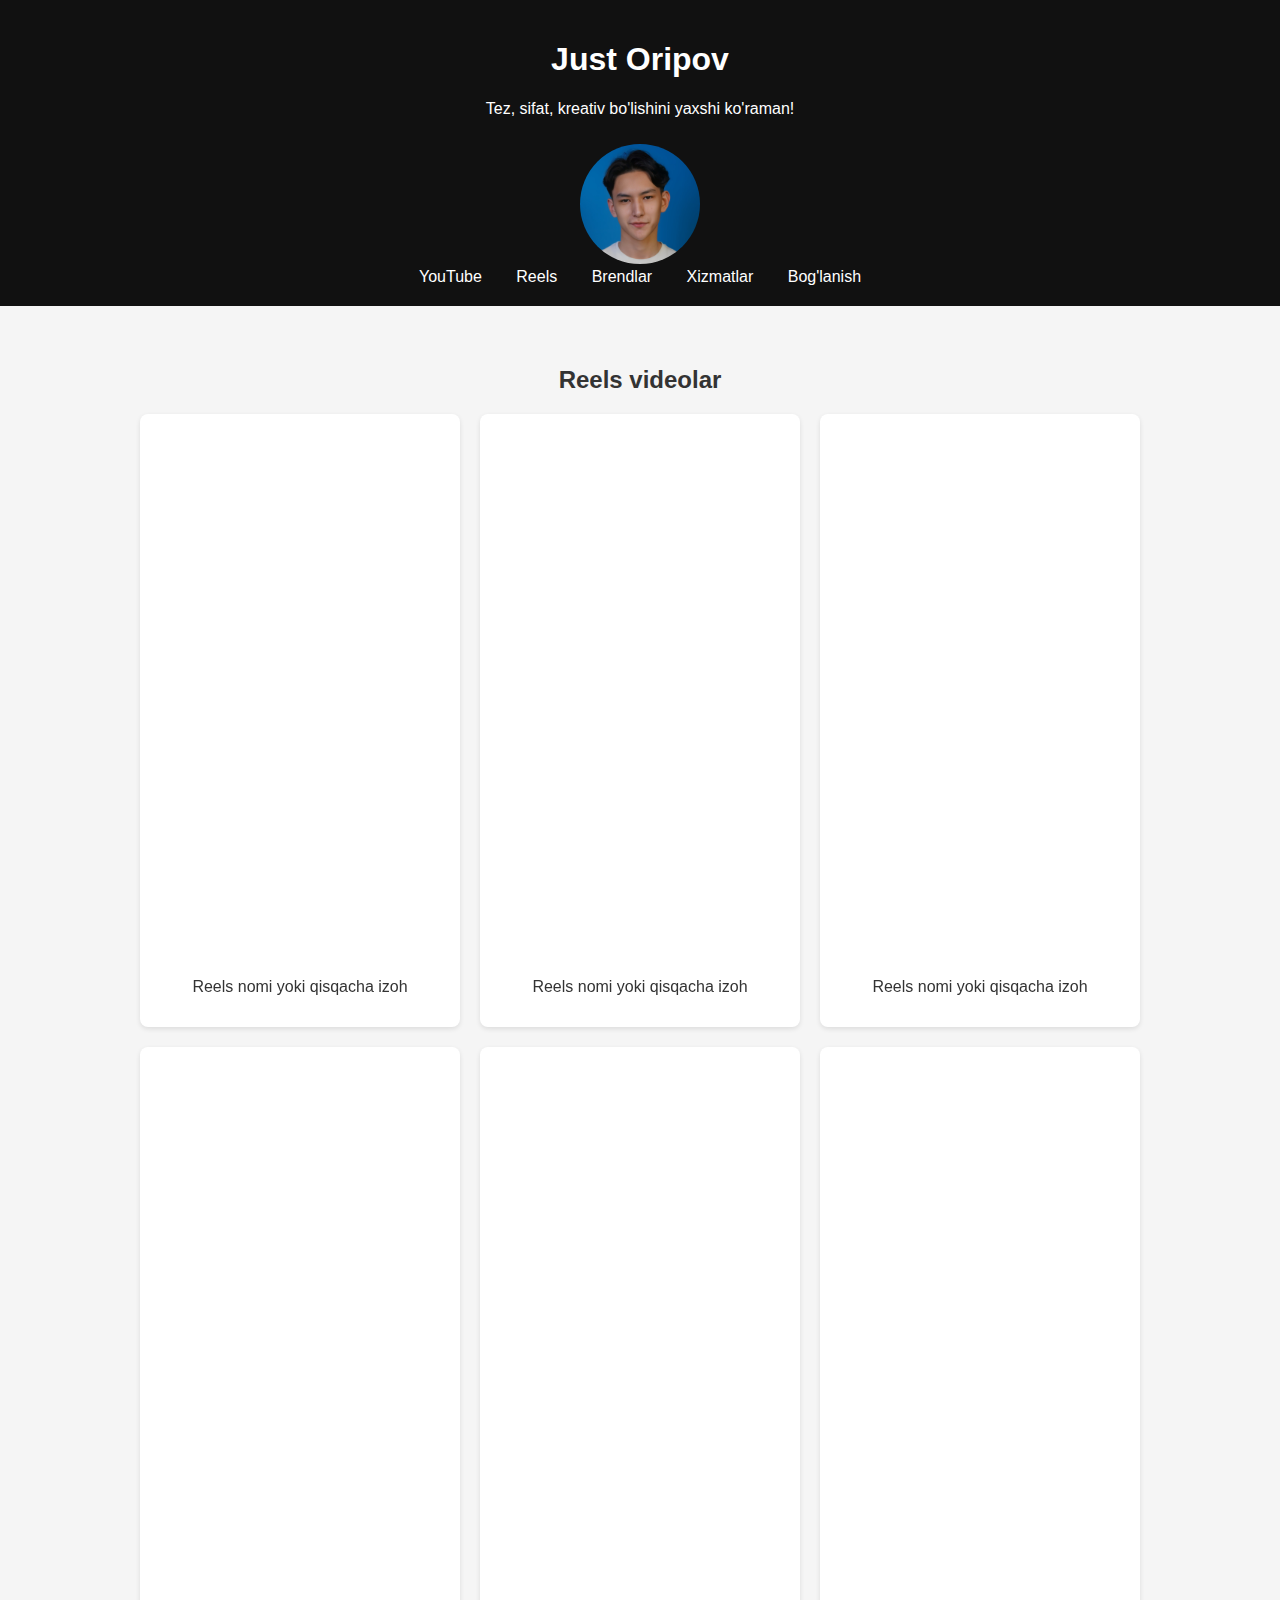
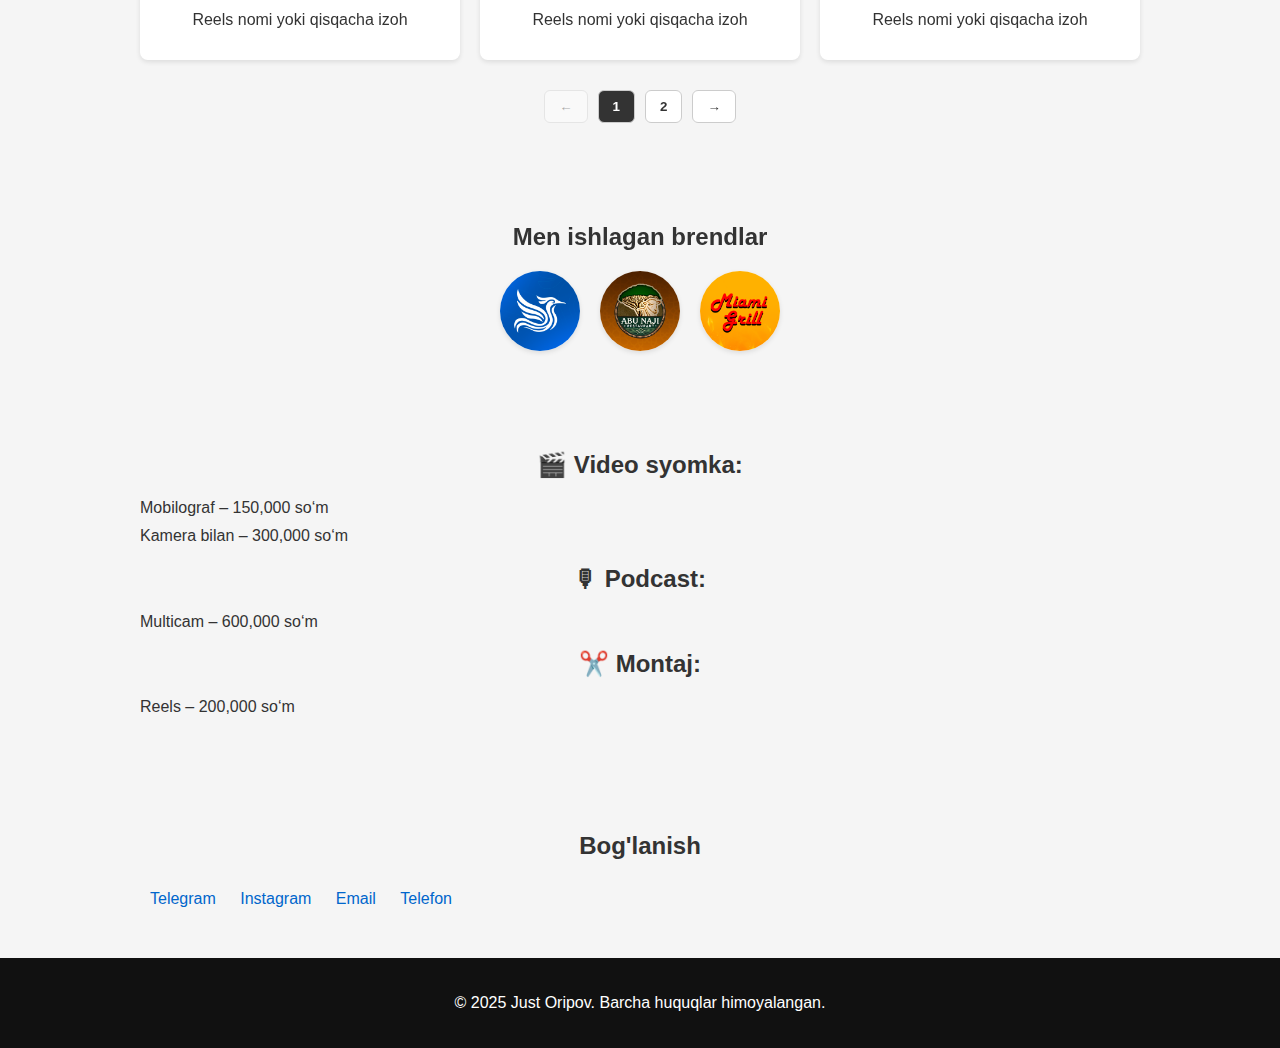
==== index.html @ 476f485f "efs" ====
<!DOCTYPE html>
<html lang="uz">
<head>
  <meta charset="UTF-8" />
  <meta name="viewport" content="width=device-width, initial-scale=1.0" />
  <title>Just Oripov - Portfolio</title>
  <link rel="shortcut icon" href="./img/profile.jpg" type="image/x-icon">
  <style>
    body {
      margin: 0;
      font-family: Arial, sans-serif;
      background: #f5f5f5;
      color: #333;
    }
    header {
      background: #111;
      color: #fff;
      padding: 20px;
      text-align: center;
    }
    nav a {
      margin: 0 15px;
      color: #fff;
      text-decoration: none;
    }
    header img {
      width: 120px;
      height: 120px;
      border-radius: 50%;
      margin-top: 10px;
      object-fit: cover;
    }
    .section {
      padding: 40px 20px;
      max-width: 1000px;
      margin: auto;
    }
    .section h2 {
      margin-bottom: 20px;
      text-align: center;
    }
    .portfolio-grid {
      display: grid;
      grid-template-columns: repeat(auto-fit, minmax(250px, 1fr));
      gap: 20px;
    }
    .portfolio-item {
      background: #fff;
      padding: 15px;
      border-radius: 8px;
      box-shadow: 0 2px 5px rgba(0,0,0,0.1);
      text-align: center;
    }
    iframe {
      width: 100%;
      border: none;
    }
    .reels iframe {
      width: 100%;
      max-width: 300px;
      height: 533px;
      border-radius: 10px;
      margin: 0 auto;
      display: block;
    }
    .brands-grid {
      display: flex;
      flex-wrap: wrap;
      justify-content: center;
      gap: 20px;
      margin-top: 20px;
    }
    .brand-logo {
      width: 80px;
      height: 80px;
      border-radius: 50%;
      background: #fff;
      box-shadow: 0 2px 5px rgba(0,0,0,0.1);
      object-fit: cover;
    }
    .services ul {
      list-style: none;
      padding: 0;
    }
    .services li {
      margin-bottom: 10px;
    }
    .contact a {
      display: inline-block;
      margin: 10px;
      color: #0066cc;
      text-decoration: none;
    }
    footer {
      text-align: center;
      padding: 20px;
      background: #111;
      color: #fff;
    }
    .pagination button {
      background: #fff;
      border: 1px solid #ccc;
      padding: 8px 14px;
      margin: 0 5px;
      border-radius: 6px;
      cursor: pointer;
      font-weight: bold;
      color: #333;
      transition: all 0.3s ease;
    }
    .pagination button.active {
      background: #333;
      color: #fff;
    }
    .pagination button:hover:not(.active) {
      background-color: #eee;
    }
    .pagination button:disabled {
      opacity: 0.4;
      cursor: default;
    }
  </style>
</head>
<body>
  <header>
    <h1>Just Oripov</h1>
    <p>Tez, sifat, kreativ bo'lishini yaxshi ko'raman!</p>
    <img src="img/profile.jpg" alt="Just Oripov" />
    <nav>
      <a href="#youtube">YouTube</a>
      <a href="#reels">Reels</a>
      <a href="#brands">Brendlar</a>
      <a href="#services">Xizmatlar</a>
      <a href="#contact">Bog'lanish</a>
    </nav>
  </header>

  <!-- REELS BO‘LIMI -->
  <section class="section reels" id="reels">
    <h2>Reels videolar</h2>
    <div class="portfolio-grid" id="reels-container">
      <!-- Reels videolari JavaScript orqali joylanadi -->
    </div>
    <div class="pagination" id="pagination" style="text-align: center; margin-top: 30px;"></div>
  </section>

  <!-- BRENDLAR -->
  <section class="section" id="brands">
    <h2>Men ishlagan brendlar</h2>
    <div class="brands-grid">
      <img src="img/brand1.jpg" alt="Brand 1" class="brand-logo" />
      <img src="img/brand2.jpg" alt="Brand 2" class="brand-logo" />
      <img src="img/brand3.jpg" alt="Brand 3" class="brand-logo" />
    </div>
  </section>

  <!-- XIZMATLAR -->
  <section class="section services" id="services">
    <h2>🎬 Video syomka:</h2>
    <ul>
      <li>Mobilograf – 150,000 so‘m</li>
      <li>Kamera bilan – 300,000 so‘m</li>
    </ul>
    <h2>🎙 Podcast:</h2>
    <ul>
      <li>Multicam – 600,000 so‘m</li>
    </ul>
    <h2>✂️ Montaj:</h2>
    <ul>
      <li>Reels – 200,000 so‘m</li>
    </ul>
  </section>

  <!-- BOG'LANISH -->
  <section class="section contact" id="contact">
    <h2>Bog'lanish</h2>
    <a href="https://t.me/just_oripov">Telegram</a>
    <a href="https://instagram.com/just.oripov">Instagram</a>
    <a href="mailto:kichkina.developer@gmail.com">Email</a>
    <a href="tel:+998993630504">Telefon</a>
  </section>

  <footer>
    <p>&copy; 2025 Just Oripov. Barcha huquqlar himoyalangan.</p>
  </footer>

  <!-- REELS SCRIPT -->
  <script>
    const reelsData = [
      "https://www.youtube.com/embed/G79DJ8iReSE",
      "https://www.youtube.com/embed/TaYM3tP1uWI",
      "https://www.youtube.com/embed/LvzkLekzdRU",
      "https://www.youtube.com/embed/1Me-CNML6EU",
      "https://www.youtube.com/embed/YU3gTaml8kw",
      "https://www.youtube.com/embed/CZ1xHO8A8LY",
      "https://www.youtube.com/embed/_Z_jG1_QyTY",
      "https://www.youtube.com/embed/oECbuG9kUIE",
      "https://www.youtube.com/embed/n1Dw6QNHgTs",
      "https://www.youtube.com/embed/wO3vergtOU4",
      "https://www.youtube.com/embed/ymRdBVWC9hI"
    ];

    const reelsPerPage = 6;
    let currentPage = 0;

    function renderReels() {
      const container = document.getElementById("reels-container");
      container.innerHTML = "";
      const start = currentPage * reelsPerPage;
      const end = Math.min(start + reelsPerPage, reelsData.length);

      for (let i = start; i < end; i++) {
        const item = document.createElement("div");
        item.className = "portfolio-item";
        item.innerHTML = `
          <iframe src="${reelsData[i]}" title="Reels Video ${i + 1}"></iframe>
          <p>Reels nomi yoki qisqacha izoh</p>
        `;
        container.appendChild(item);
      }

      renderPagination();
    }

    function renderPagination() {
      const pagination = document.getElementById("pagination");
      pagination.innerHTML = "";
      const totalPages = Math.ceil(reelsData.length / reelsPerPage);

      const prevBtn = document.createElement("button");
      prevBtn.innerText = "←";
      prevBtn.disabled = currentPage === 0;
      prevBtn.onclick = () => {
        currentPage--;
        renderReels();
      };
      pagination.appendChild(prevBtn);

      for (let i = 0; i < totalPages; i++) {
        const pageBtn = document.createElement("button");
        pageBtn.innerText = i + 1;
        if (i === currentPage) pageBtn.classList.add("active");
        pageBtn.onclick = () => {
          currentPage = i;
          renderReels();
        };
        pagination.appendChild(pageBtn);
      }

      const nextBtn = document.createElement("button");
      nextBtn.innerText = "→";
      nextBtn.disabled = currentPage === totalPages - 1;
      nextBtn.onclick = () => {
        currentPage++;
        renderReels();
      };
      pagination.appendChild(nextBtn);
    }

    window.addEventListener("DOMContentLoaded", () => renderReels());
  </script>
</body>
</html>
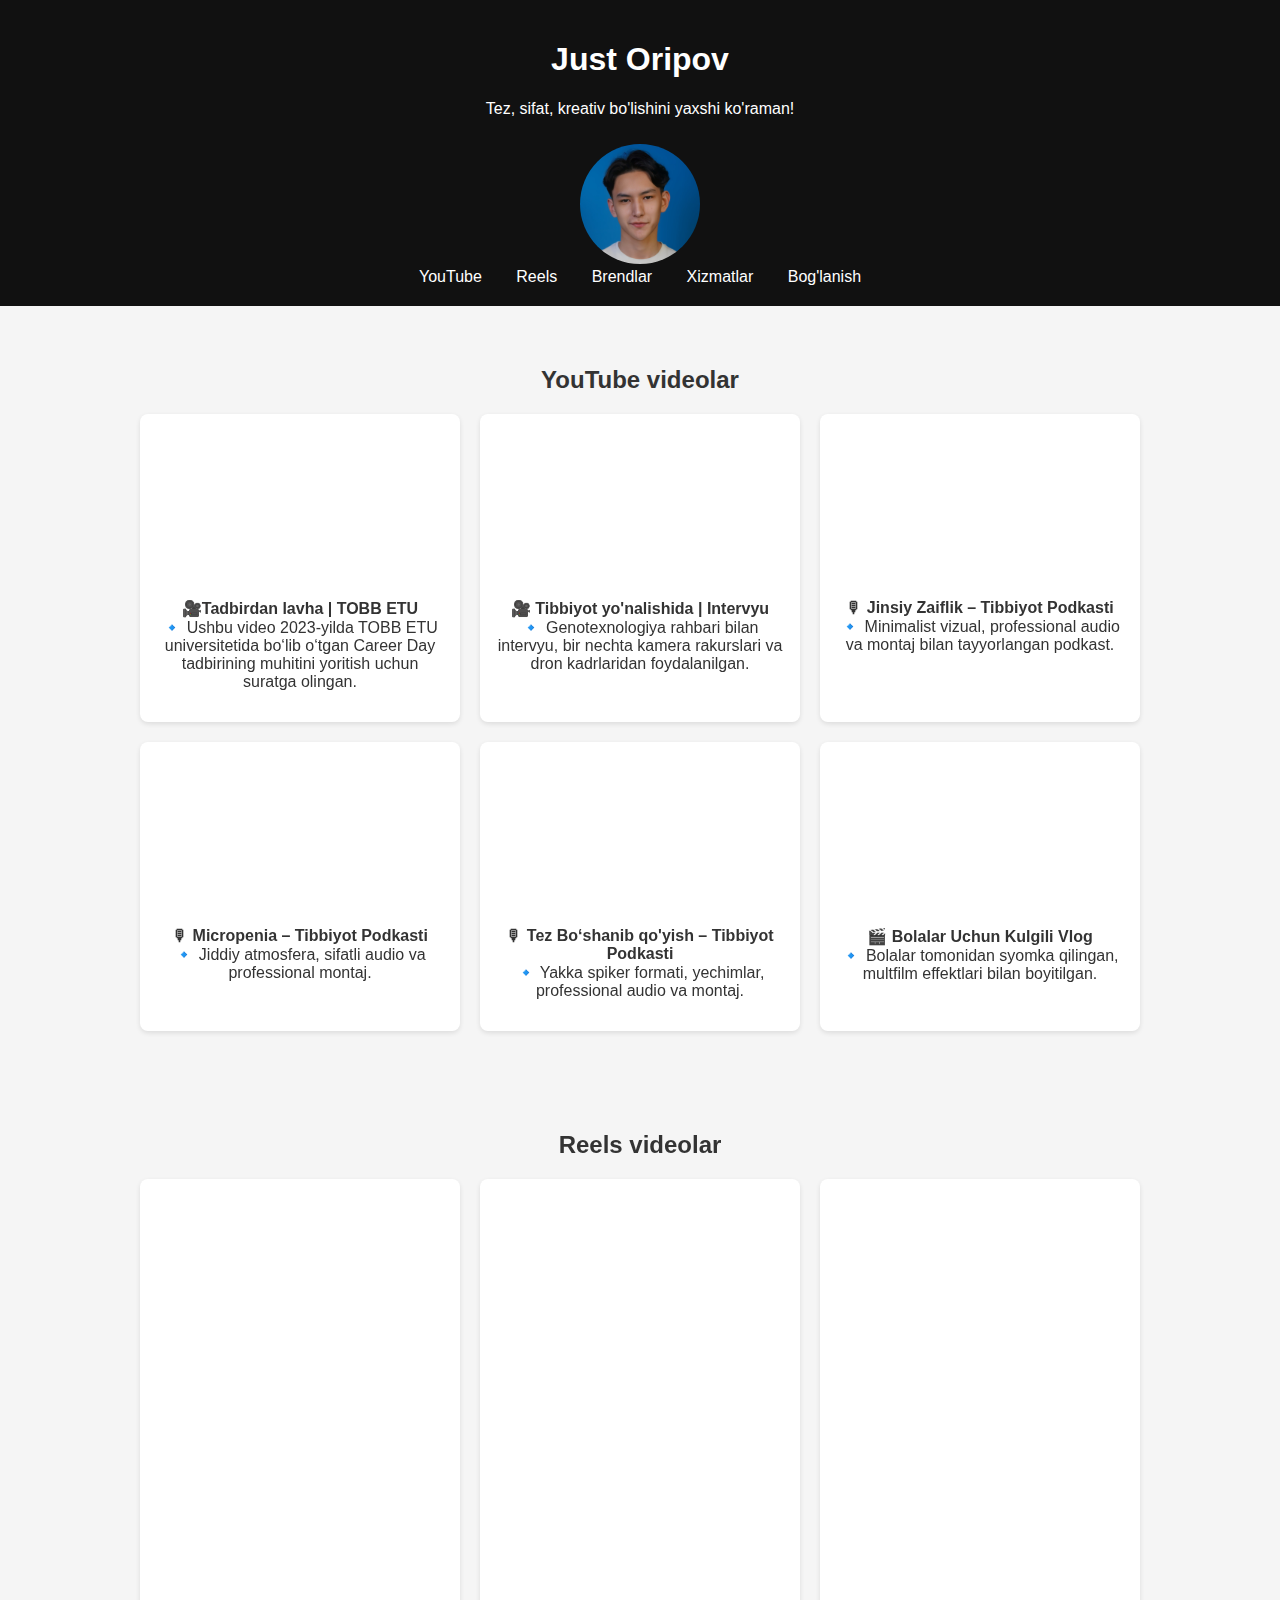
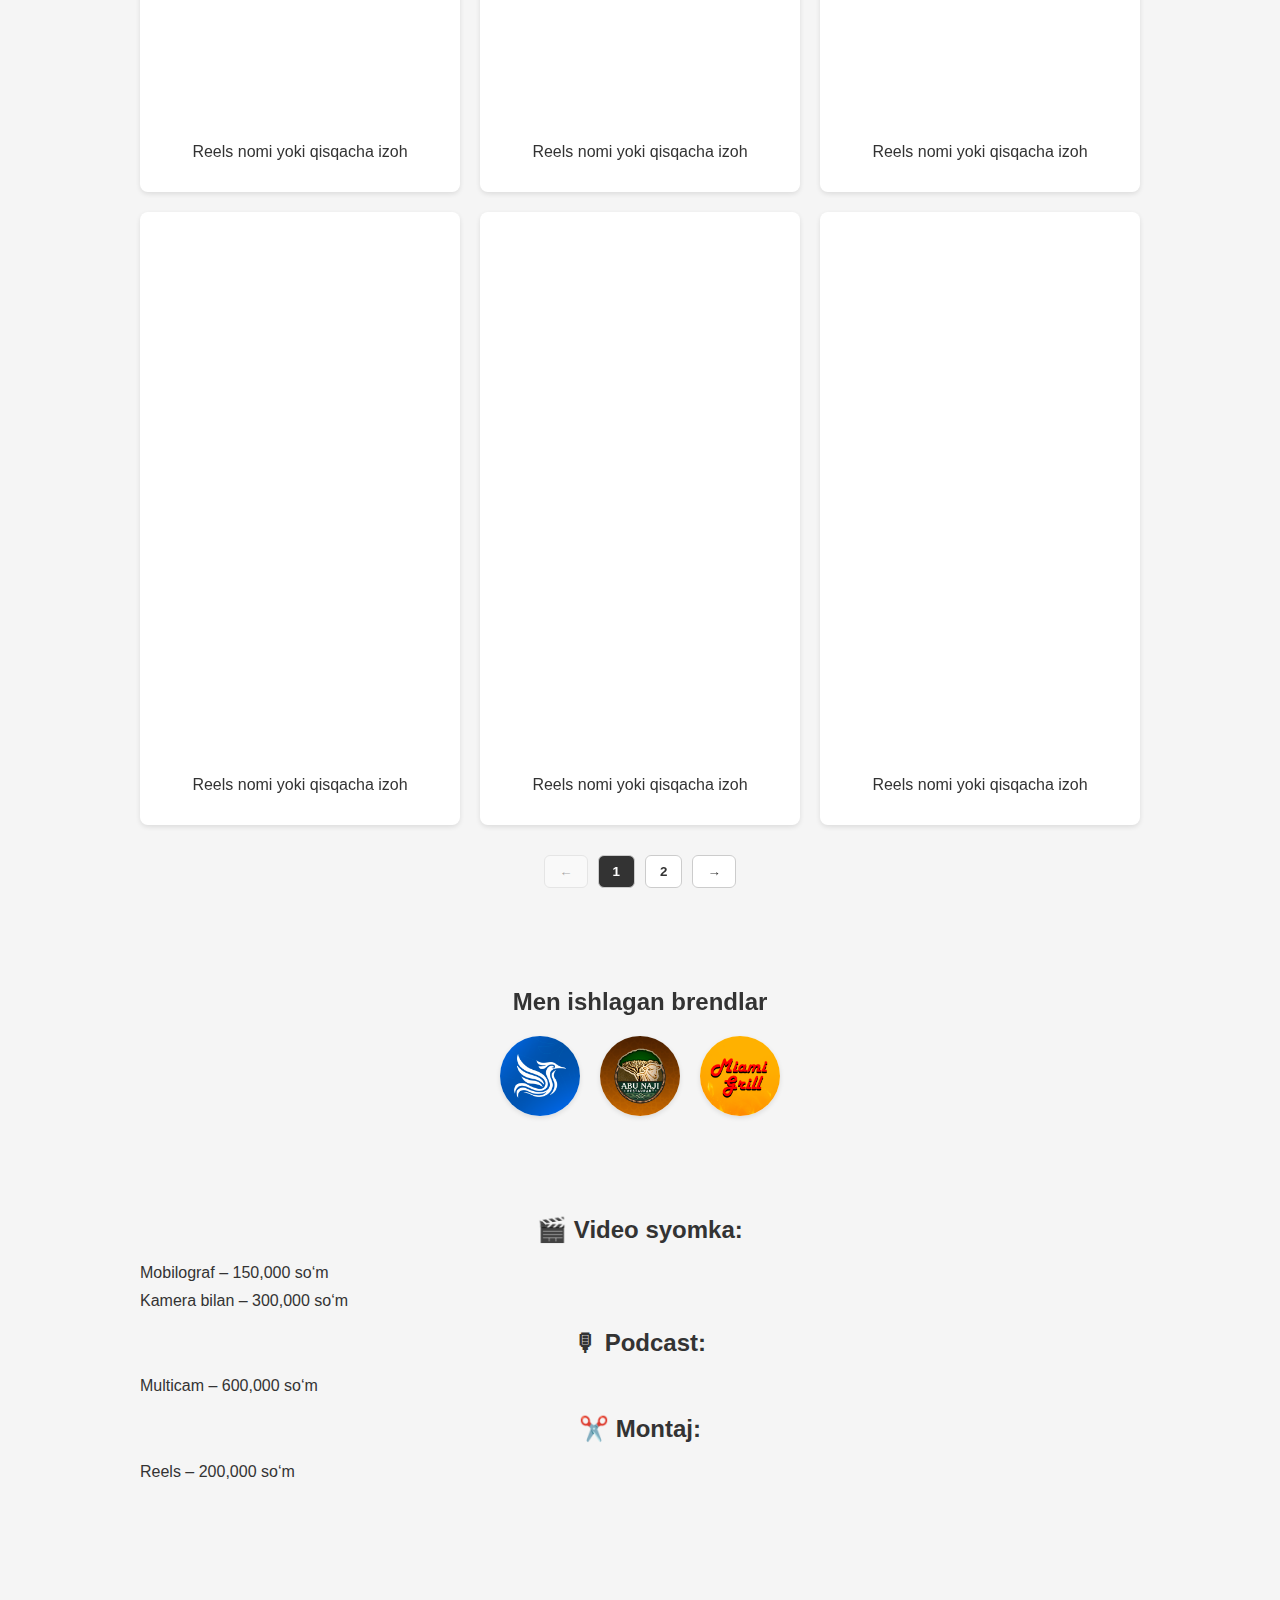
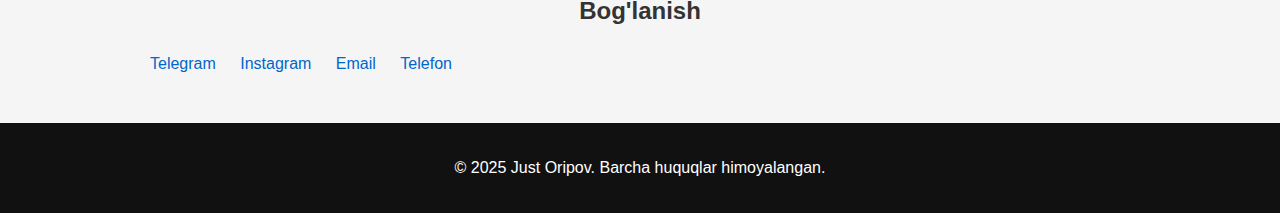
==== commit 90c4f2fd: "fefsef" ====
--- a/index.html
+++ b/index.html
@@ -135,16 +135,45 @@
     </nav>
   </header>
 
-  <!-- REELS BO‘LIMI -->
+  <!-- YouTube videolar -->
+  <section class="section youtube" id="youtube">
+    <h2>YouTube videolar</h2>
+    <div class="portfolio-grid">
+      <div class="portfolio-item">
+        <iframe src="https://www.youtube.com/embed/7j6knFAcNNM" title="YouTube Video 1"></iframe>
+        <p><b>🎥Tadbirdan lavha | TOBB ETU</b><br>🔹 Ushbu video 2023-yilda TOBB ETU universitetida bo‘lib o‘tgan Career Day tadbirining muhitini yoritish uchun suratga olingan.</p>
+      </div>
+      <div class="portfolio-item">
+        <iframe src="https://www.youtube.com/embed/wPHxUXAhijI" title="YouTube Video 2"></iframe>
+        <p><b>🎥 Tibbiyot yo'nalishida | Intervyu</b><br>🔹 Genotexnologiya rahbari bilan intervyu, bir nechta kamera rakurslari va dron kadrlaridan foydalanilgan.</p>
+      </div>
+      <div class="portfolio-item">
+        <iframe src="https://www.youtube.com/embed/IcdLLzi0nFg" title="YouTube Video 3"></iframe>
+        <p><b>🎙 Jinsiy Zaiflik – Tibbiyot Podkasti</b><br>🔹 Minimalist vizual, professional audio va montaj bilan tayyorlangan podkast.</p>
+      </div>
+      <div class="portfolio-item">
+        <iframe src="https://www.youtube.com/embed/2rYjYmfIxfs" title="YouTube Video 4"></iframe>
+        <p><b>🎙 Micropenia – Tibbiyot Podkasti</b><br>🔹 Jiddiy atmosfera, sifatli audio va professional montaj.</p>
+      </div>
+      <div class="portfolio-item">
+        <iframe src="https://www.youtube.com/embed/I8W9BzgUuiE" title="YouTube Video 5"></iframe>
+        <p><b>🎙 Tez Bo‘shanib qo'yish – Tibbiyot Podkasti</b><br>🔹 Yakka spiker formati, yechimlar, professional audio va montaj.</p>
+      </div>
+      <div class="portfolio-item">
+        <iframe src="https://www.youtube.com/embed/90Yk8xTGTa4" title="YouTube Video 6"></iframe>
+        <p><b>🎬 Bolalar Uchun Kulgili Vlog</b><br>🔹 Bolalar tomonidan syomka qilingan, multfilm effektlari bilan boyitilgan.</p>
+      </div>
+    </div>
+  </section>
+
+  <!-- Reels videolar -->
   <section class="section reels" id="reels">
     <h2>Reels videolar</h2>
-    <div class="portfolio-grid" id="reels-container">
-      <!-- Reels videolari JavaScript orqali joylanadi -->
-    </div>
+    <div class="portfolio-grid" id="reels-container"></div>
     <div class="pagination" id="pagination" style="text-align: center; margin-top: 30px;"></div>
   </section>
 
-  <!-- BRENDLAR -->
+  <!-- Brendlar -->
   <section class="section" id="brands">
     <h2>Men ishlagan brendlar</h2>
     <div class="brands-grid">
@@ -154,7 +183,7 @@
     </div>
   </section>
 
-  <!-- XIZMATLAR -->
+  <!-- Xizmatlar -->
   <section class="section services" id="services">
     <h2>🎬 Video syomka:</h2>
     <ul>
@@ -171,7 +200,7 @@
     </ul>
   </section>
 
-  <!-- BOG'LANISH -->
+  <!-- Bog‘lanish -->
   <section class="section contact" id="contact">
     <h2>Bog'lanish</h2>
     <a href="https://t.me/just_oripov">Telegram</a>
@@ -184,7 +213,7 @@
     <p>&copy; 2025 Just Oripov. Barcha huquqlar himoyalangan.</p>
   </footer>
 
-  <!-- REELS SCRIPT -->
+  <!-- Reels Script -->
   <script>
     const reelsData = [
       "https://www.youtube.com/embed/G79DJ8iReSE",
@@ -230,30 +259,21 @@
       const prevBtn = document.createElement("button");
       prevBtn.innerText = "←";
       prevBtn.disabled = currentPage === 0;
-      prevBtn.onclick = () => {
-        currentPage--;
-        renderReels();
-      };
+      prevBtn.onclick = () => { currentPage--; renderReels(); };
       pagination.appendChild(prevBtn);
 
       for (let i = 0; i < totalPages; i++) {
         const pageBtn = document.createElement("button");
         pageBtn.innerText = i + 1;
         if (i === currentPage) pageBtn.classList.add("active");
-        pageBtn.onclick = () => {
-          currentPage = i;
-          renderReels();
-        };
+        pageBtn.onclick = () => { currentPage = i; renderReels(); };
         pagination.appendChild(pageBtn);
       }
 
       const nextBtn = document.createElement("button");
       nextBtn.innerText = "→";
       nextBtn.disabled = currentPage === totalPages - 1;
-      nextBtn.onclick = () => {
-        currentPage++;
-        renderReels();
-      };
+      nextBtn.onclick = () => { currentPage++; renderReels(); };
       pagination.appendChild(nextBtn);
     }
 
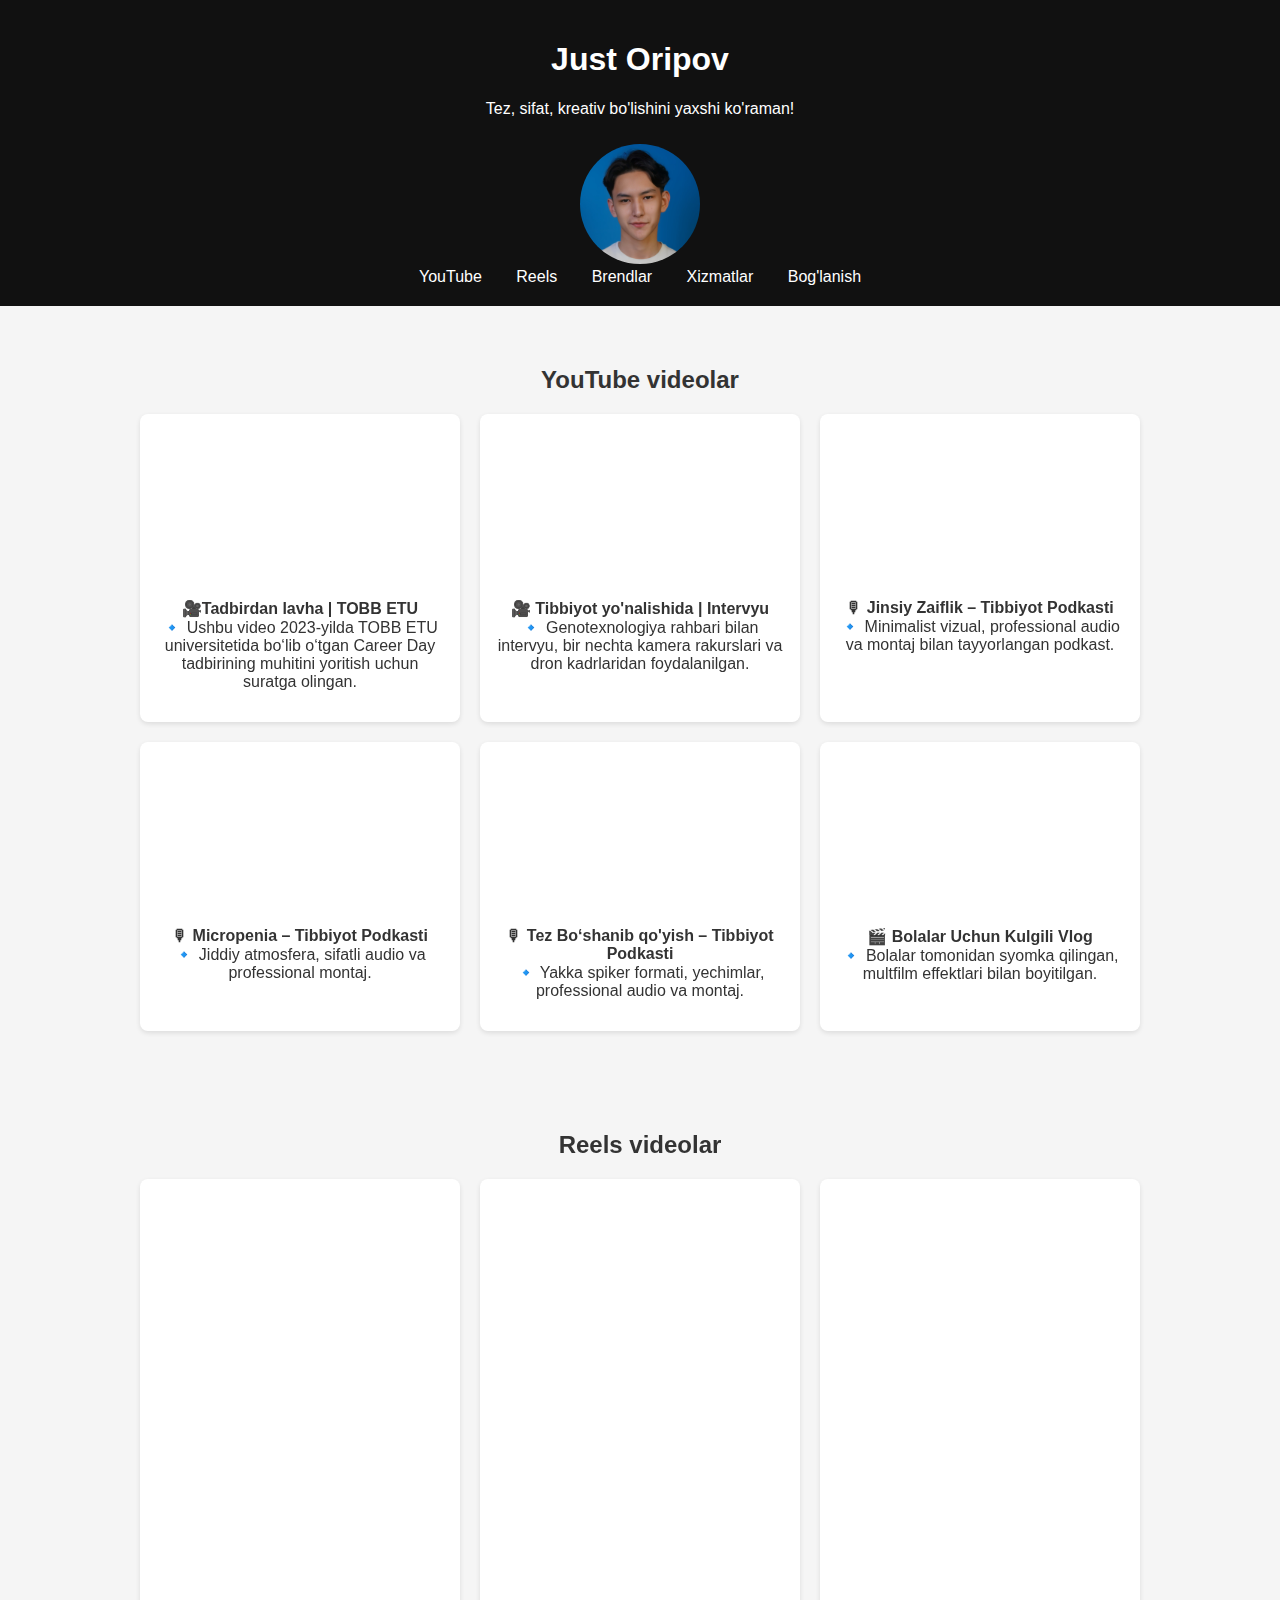
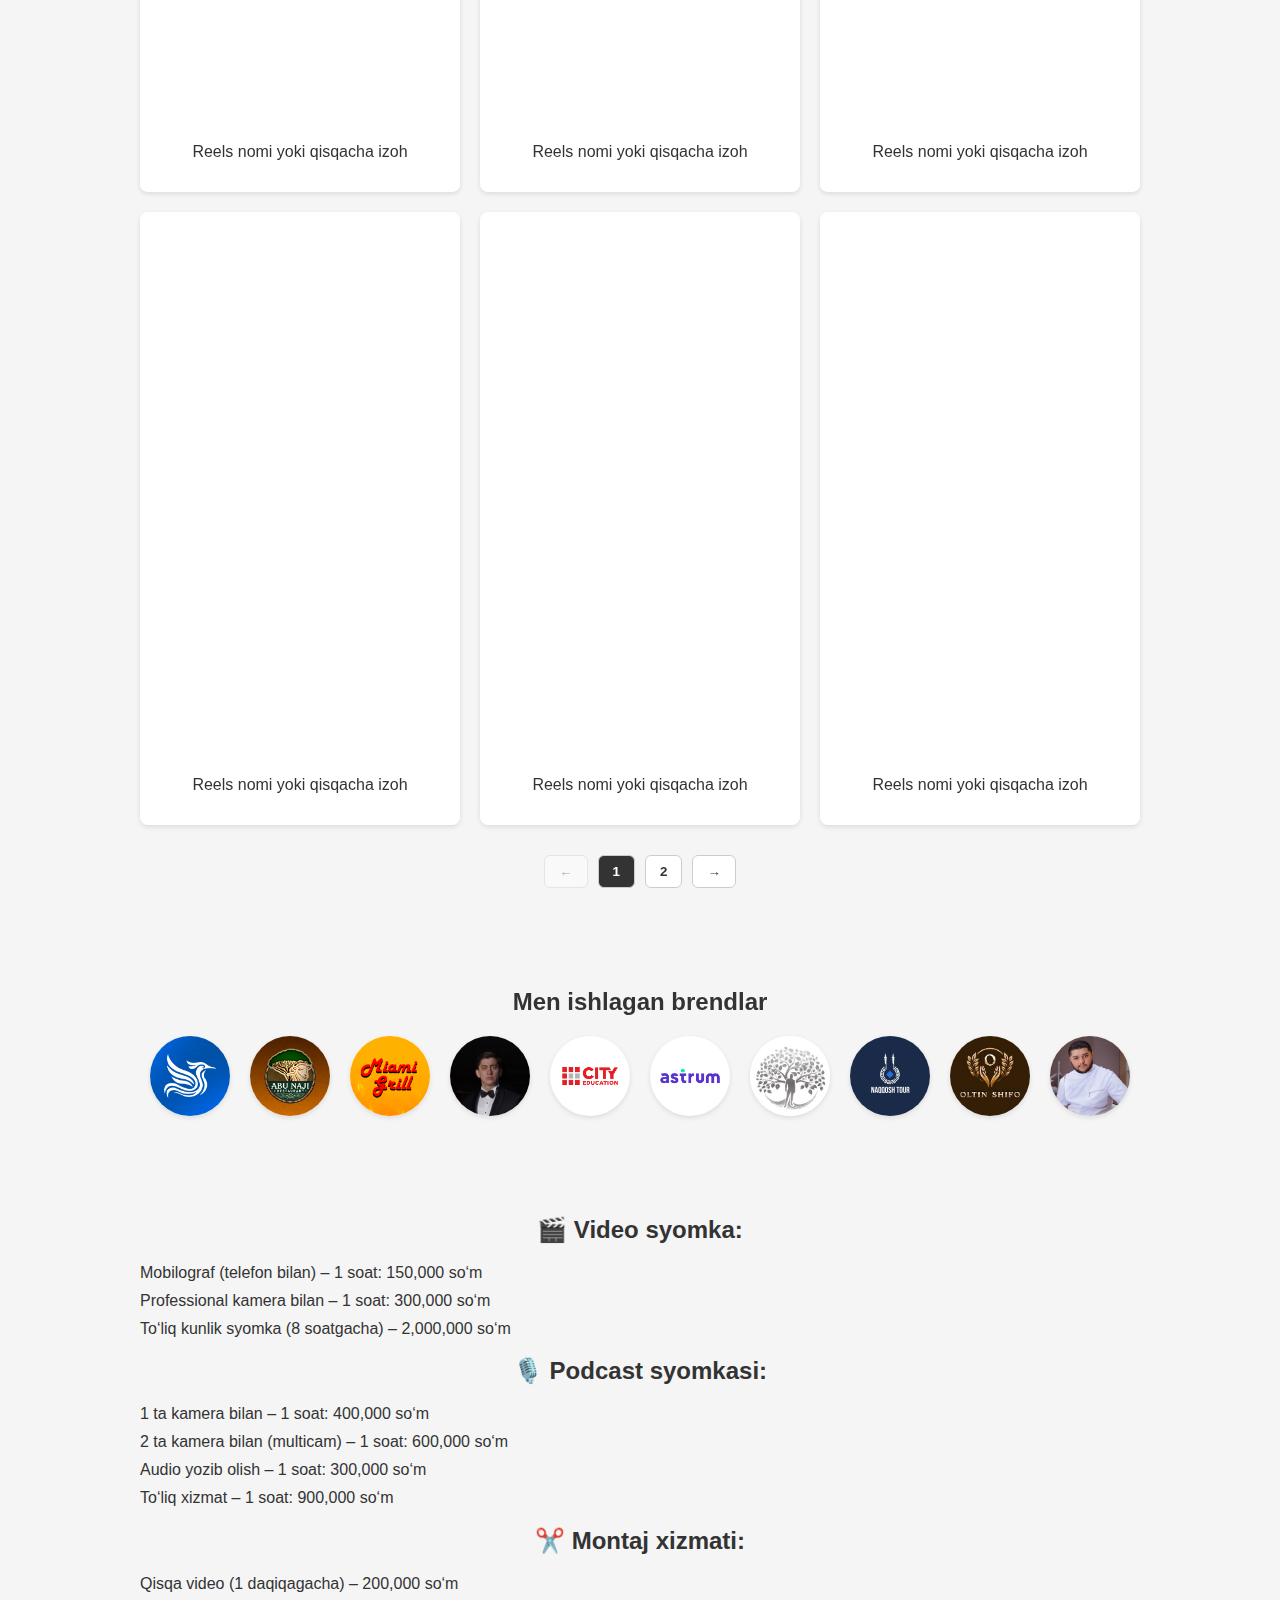
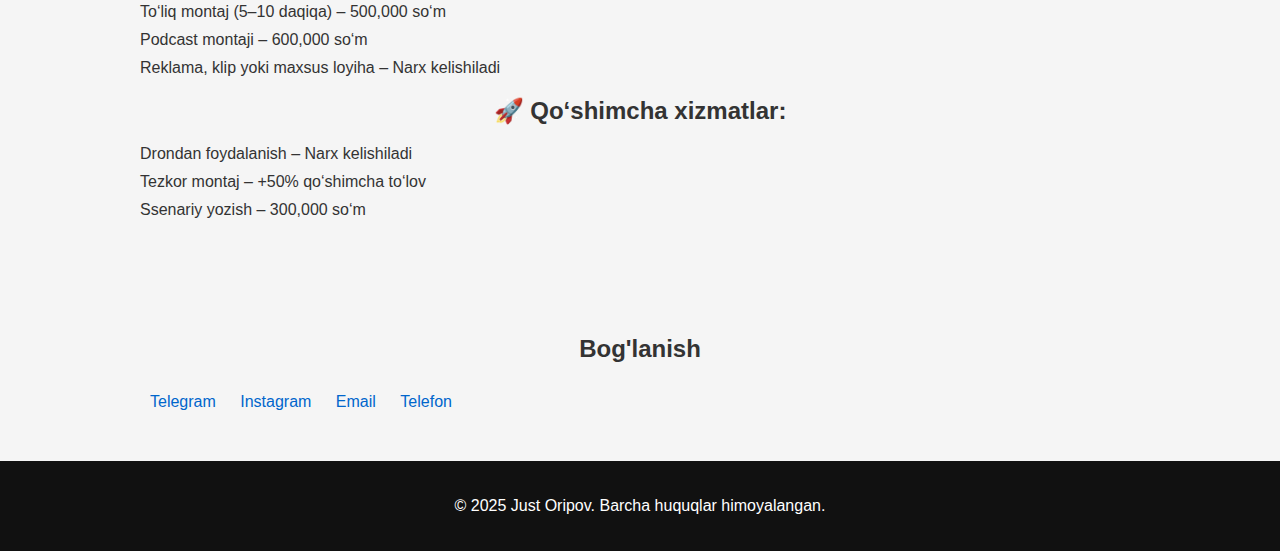
==== commit 74e54e20: "cool" ====
--- a/index.html
+++ b/index.html
@@ -173,34 +173,51 @@
     <div class="pagination" id="pagination" style="text-align: center; margin-top: 30px;"></div>
   </section>
 
-  <!-- Brendlar -->
   <section class="section" id="brands">
     <h2>Men ishlagan brendlar</h2>
     <div class="brands-grid">
       <img src="img/brand1.jpg" alt="Brand 1" class="brand-logo" />
       <img src="img/brand2.jpg" alt="Brand 2" class="brand-logo" />
       <img src="img/brand3.jpg" alt="Brand 3" class="brand-logo" />
+      <img src="img/brand4.jpg" alt="Brand 4" class="brand-logo" />
+      <img src="img/brand5.jpg" alt="Brand 5" class="brand-logo" />
+      <img src="img/brand6.jpg" alt="Brand 6" class="brand-logo" />
+      <img src="img/brand7.jpg" alt="Brand 7" class="brand-logo" />
+      <img src="img/brand8.jpg" alt="Brand 8" class="brand-logo" />
+      <img src="img/brand9.jfif" alt="Brand 9" class="brand-logo" />
+      <img src="img/brand10.jpg" alt="Brand 10" class="brand-logo" />
     </div>
   </section>
 
-  <!-- Xizmatlar -->
   <section class="section services" id="services">
     <h2>🎬 Video syomka:</h2>
     <ul>
-      <li>Mobilograf – 150,000 so‘m</li>
-      <li>Kamera bilan – 300,000 so‘m</li>
+      <li>Mobilograf (telefon bilan) – 1 soat: 150,000 so‘m</li>
+      <li>Professional kamera bilan – 1 soat: 300,000 so‘m</li>
+      <li>To‘liq kunlik syomka (8 soatgacha) – 2,000,000 so‘m</li>
     </ul>
-    <h2>🎙 Podcast:</h2>
+    <h2>🎙️ Podcast syomkasi:</h2>
     <ul>
-      <li>Multicam – 600,000 so‘m</li>
+      <li>1 ta kamera bilan – 1 soat: 400,000 so‘m</li>
+      <li>2 ta kamera bilan (multicam) – 1 soat: 600,000 so‘m</li>
+      <li>Audio yozib olish – 1 soat: 300,000 so‘m</li>
+      <li>To‘liq xizmat – 1 soat: 900,000 so‘m</li>
     </ul>
-    <h2>✂️ Montaj:</h2>
+    <h2>✂️ Montaj xizmati:</h2>
     <ul>
-      <li>Reels – 200,000 so‘m</li>
+      <li>Qisqa video (1 daqiqagacha) – 200,000 so‘m</li>
+      <li>To‘liq montaj (5–10 daqiqa) – 500,000 so‘m</li>
+      <li>Podcast montaji – 600,000 so‘m</li>
+      <li>Reklama, klip yoki maxsus loyiha – Narx kelishiladi</li>
     </ul>
-  </section>
-
-  <!-- Bog‘lanish -->
+    <h2>🚀 Qo‘shimcha xizmatlar:</h2>
+    <ul>
+      <li>Drondan foydalanish – Narx kelishiladi</li>
+      <li>Tezkor montaj – +50% qo‘shimcha to‘lov</li>
+      <li>Ssenariy yozish – 300,000 so‘m</li>
+    </ul>
+  </section>
+
   <section class="section contact" id="contact">
     <h2>Bog'lanish</h2>
     <a href="https://t.me/just_oripov">Telegram</a>
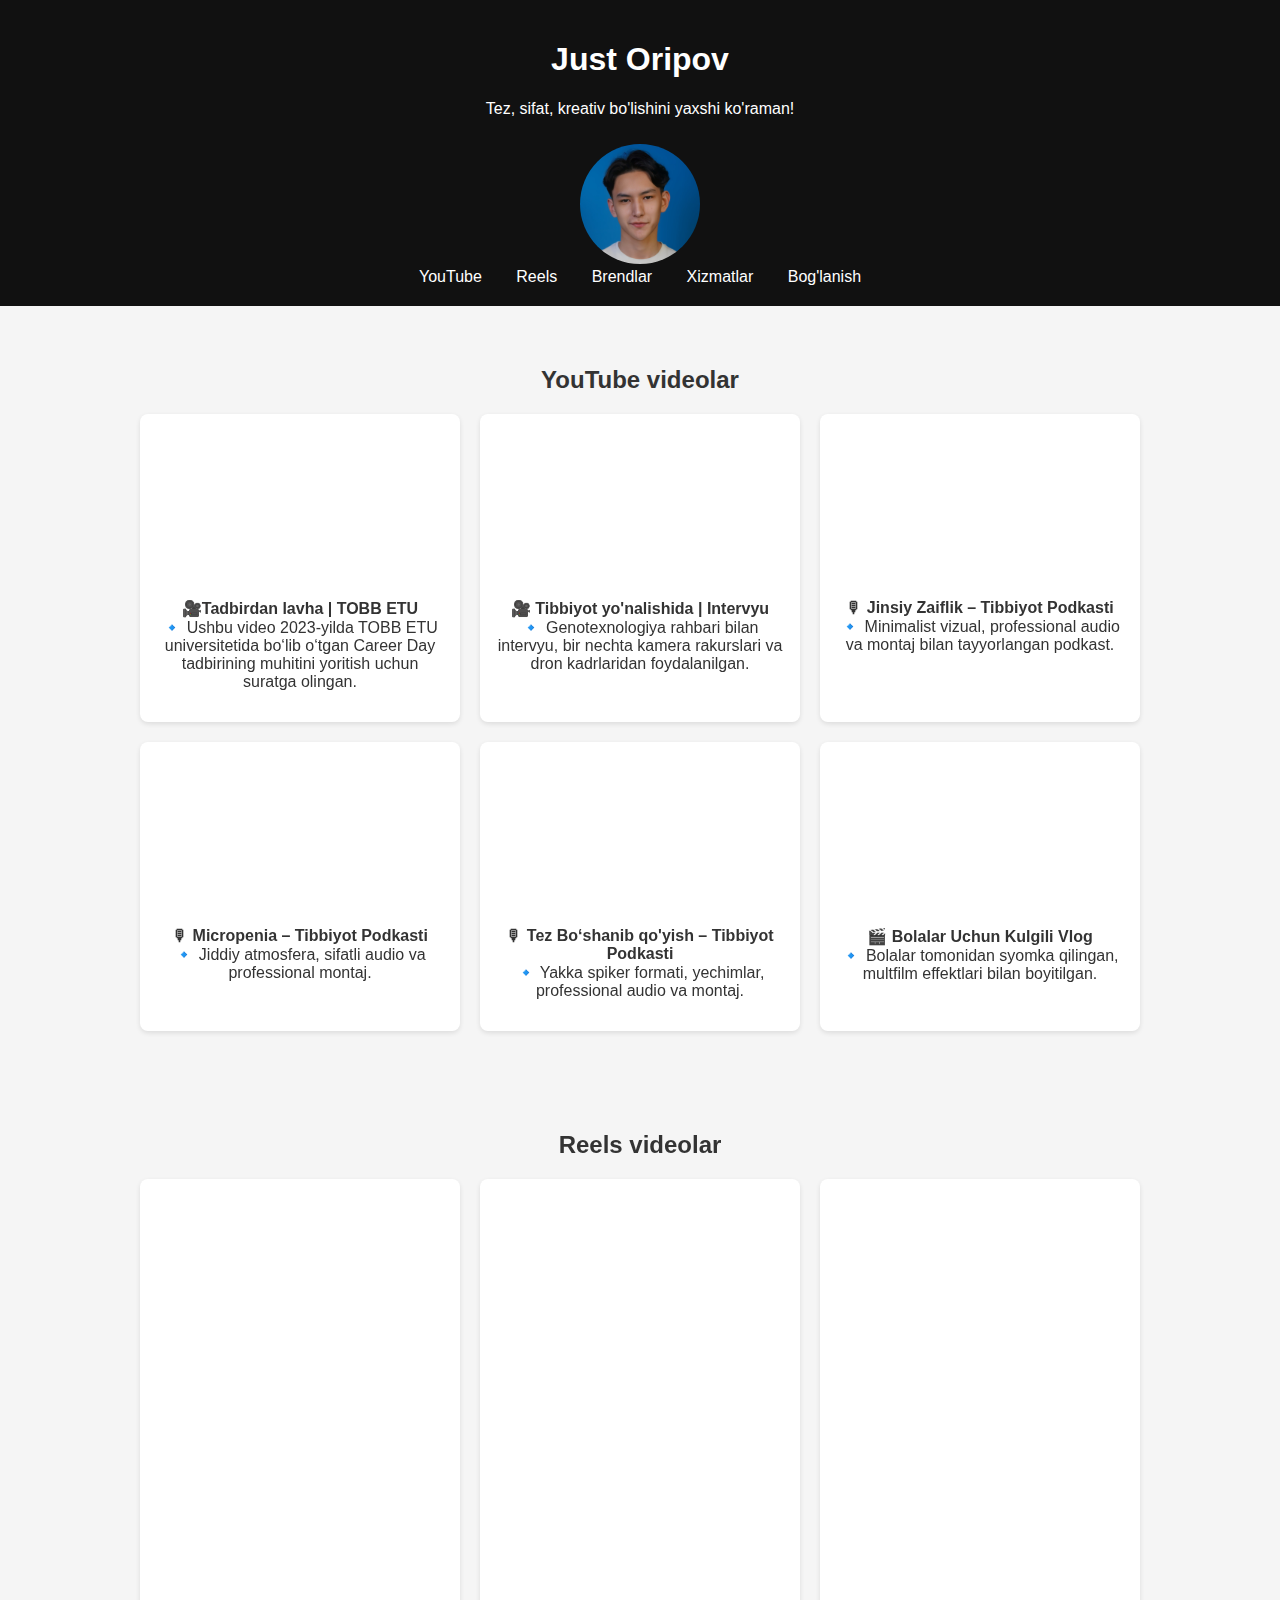
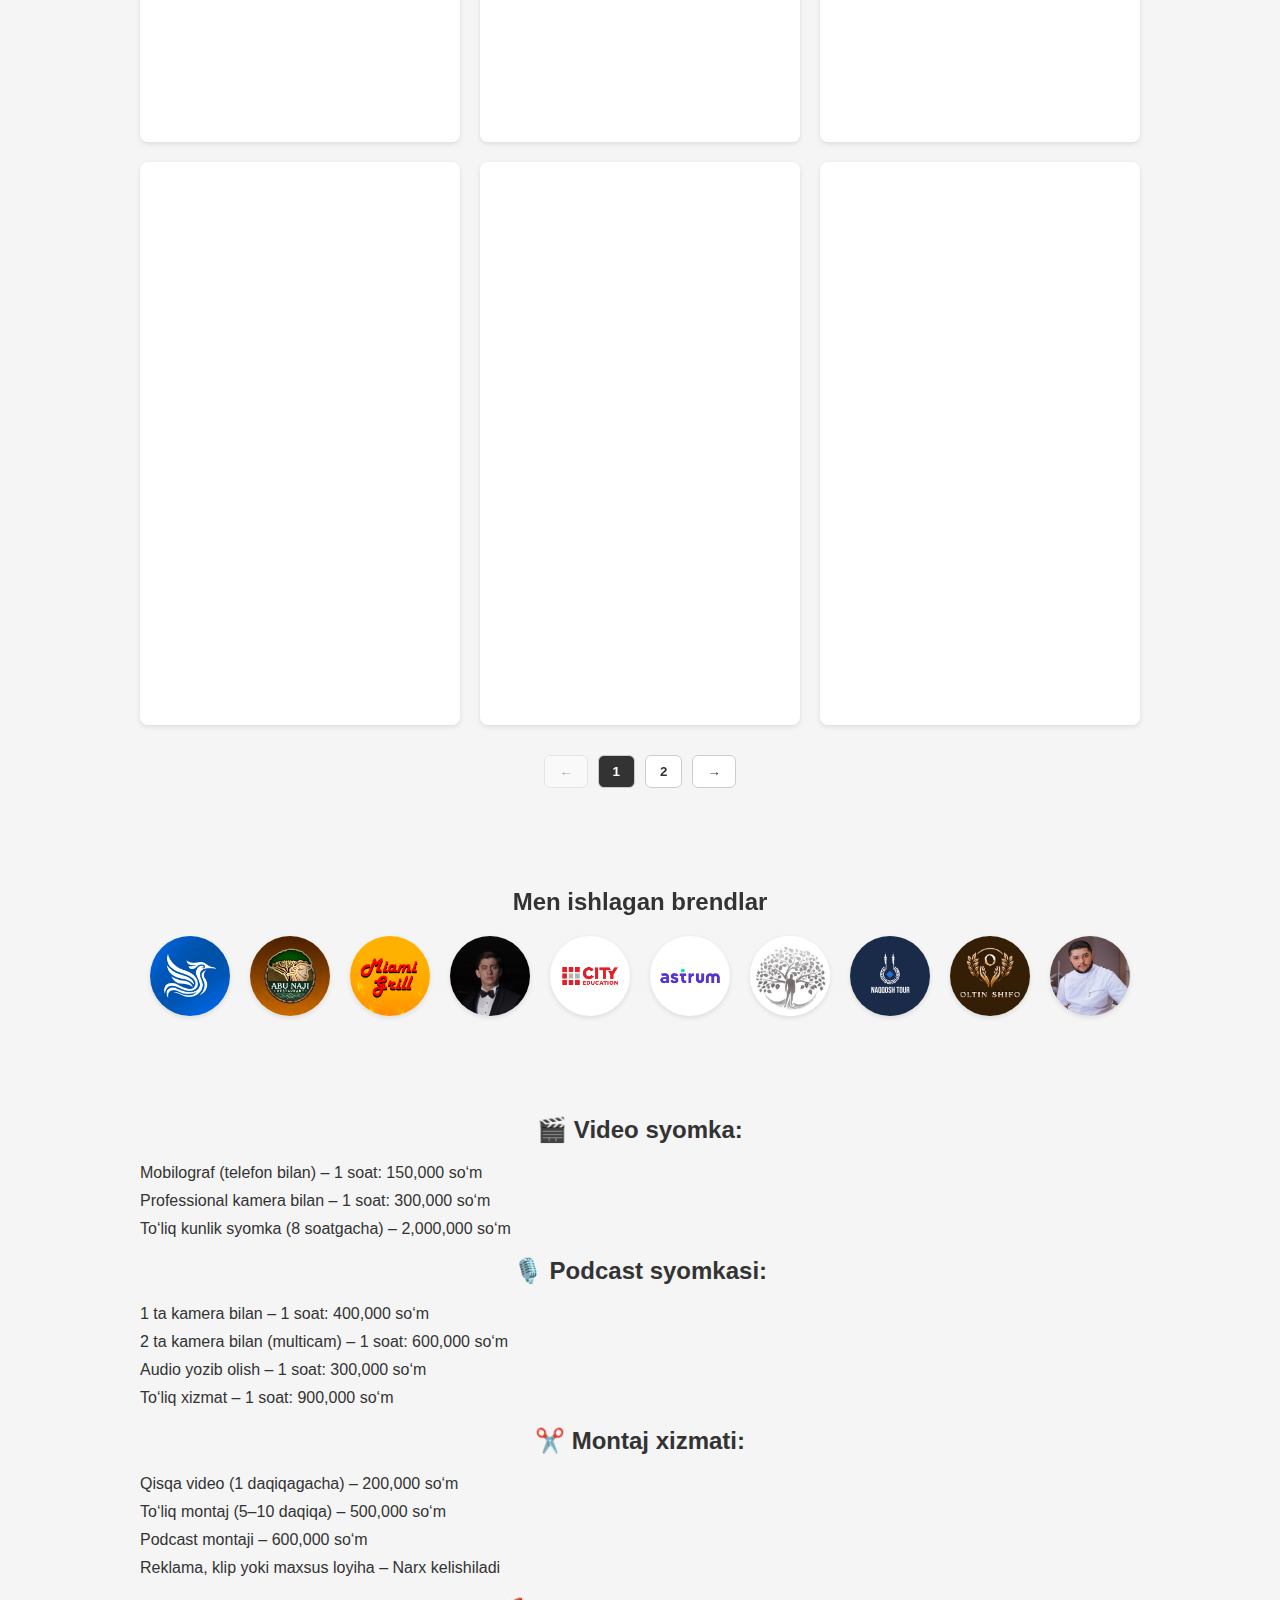
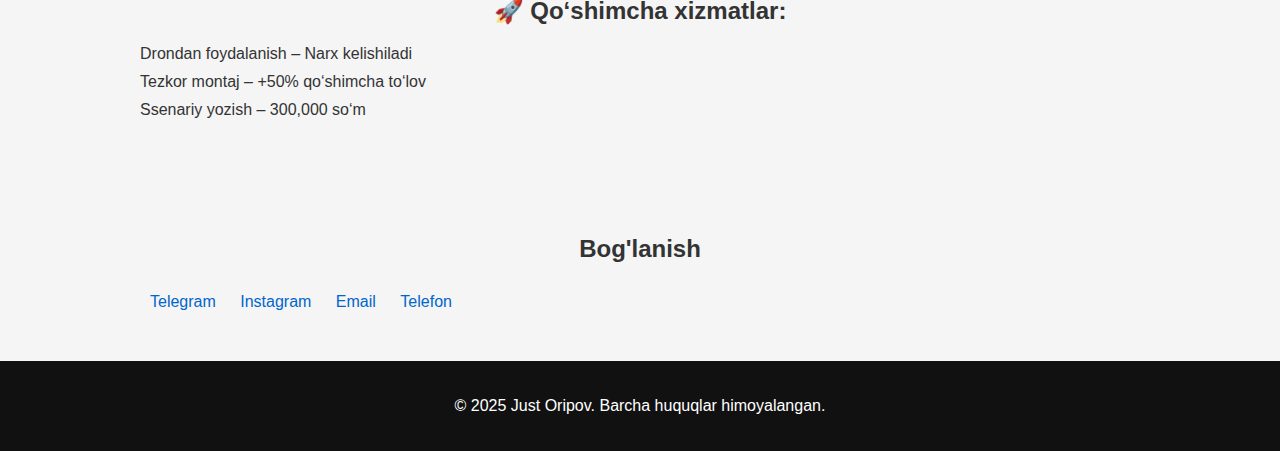
==== commit fd4a8f47: "do'nt p" ====
--- a/index.html
+++ b/index.html
@@ -260,7 +260,6 @@
         item.className = "portfolio-item";
         item.innerHTML = `
           <iframe src="${reelsData[i]}" title="Reels Video ${i + 1}"></iframe>
-          <p>Reels nomi yoki qisqacha izoh</p>
         `;
         container.appendChild(item);
       }
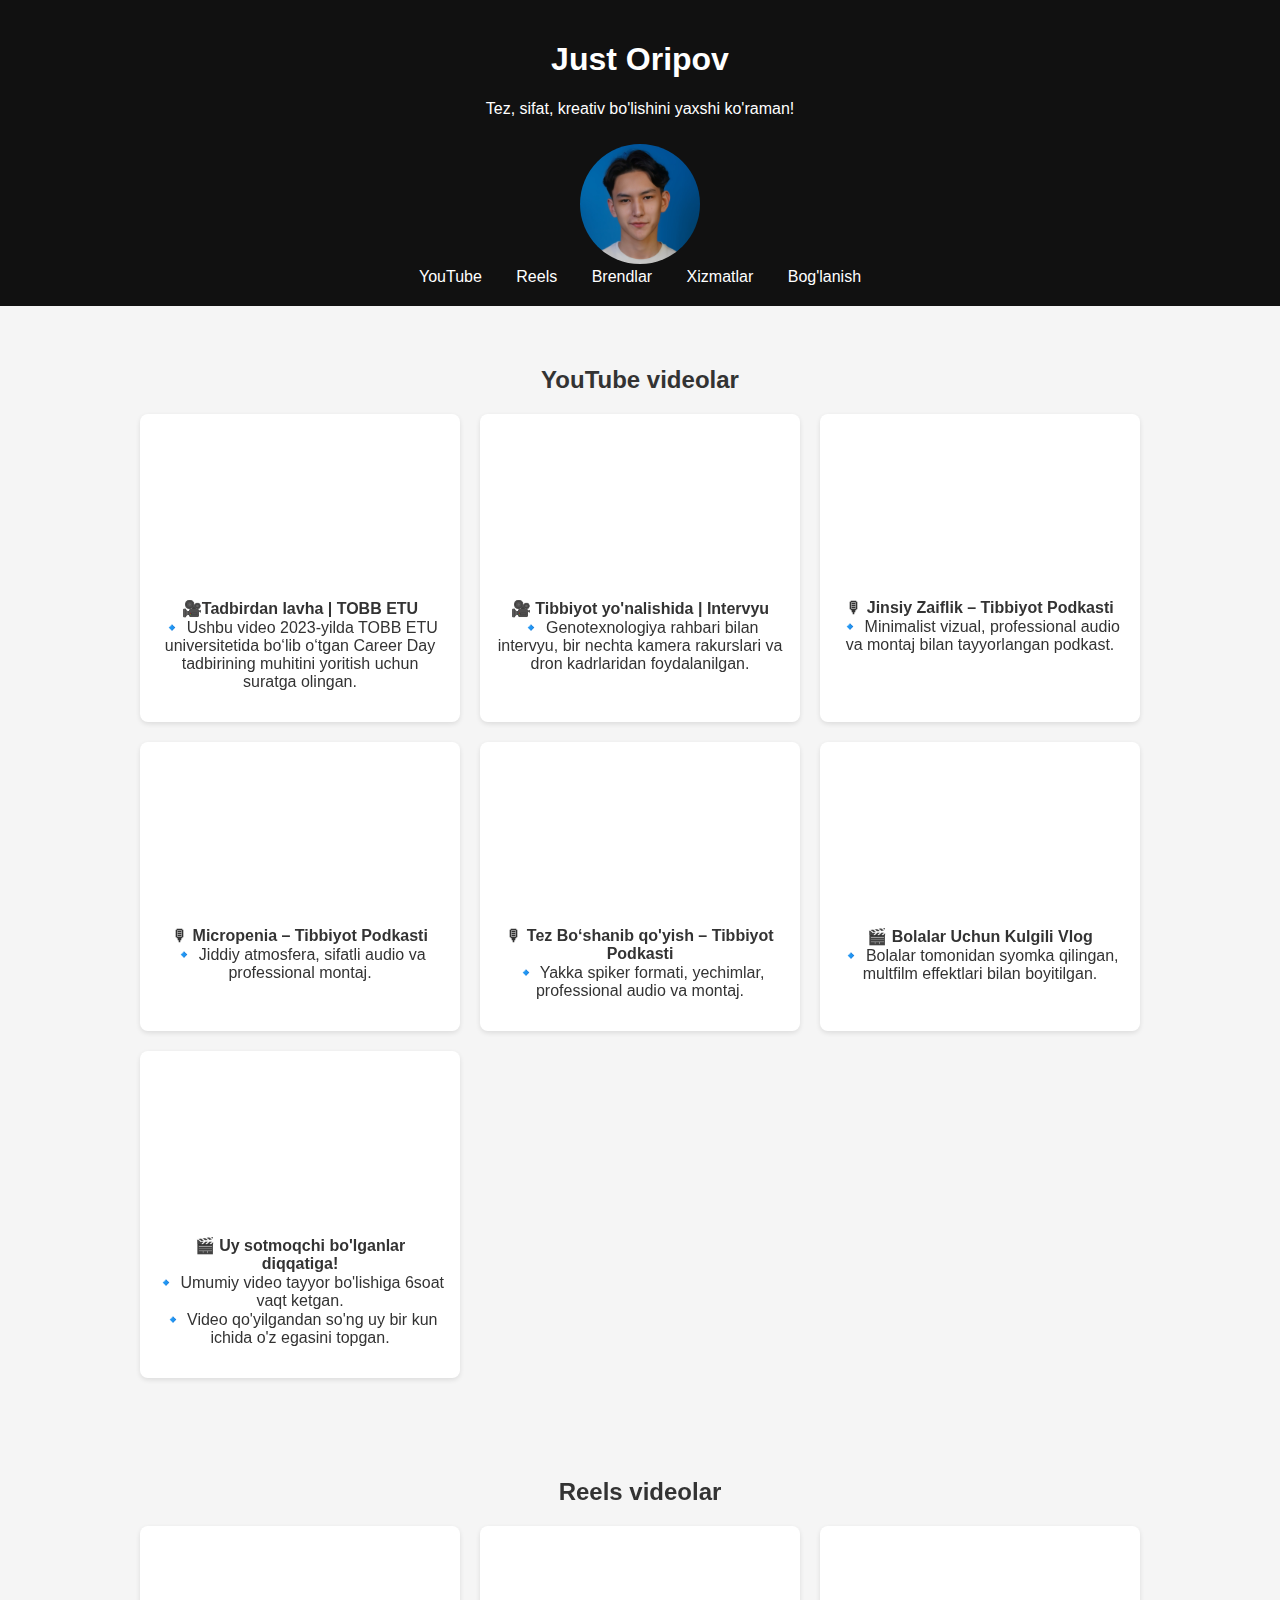
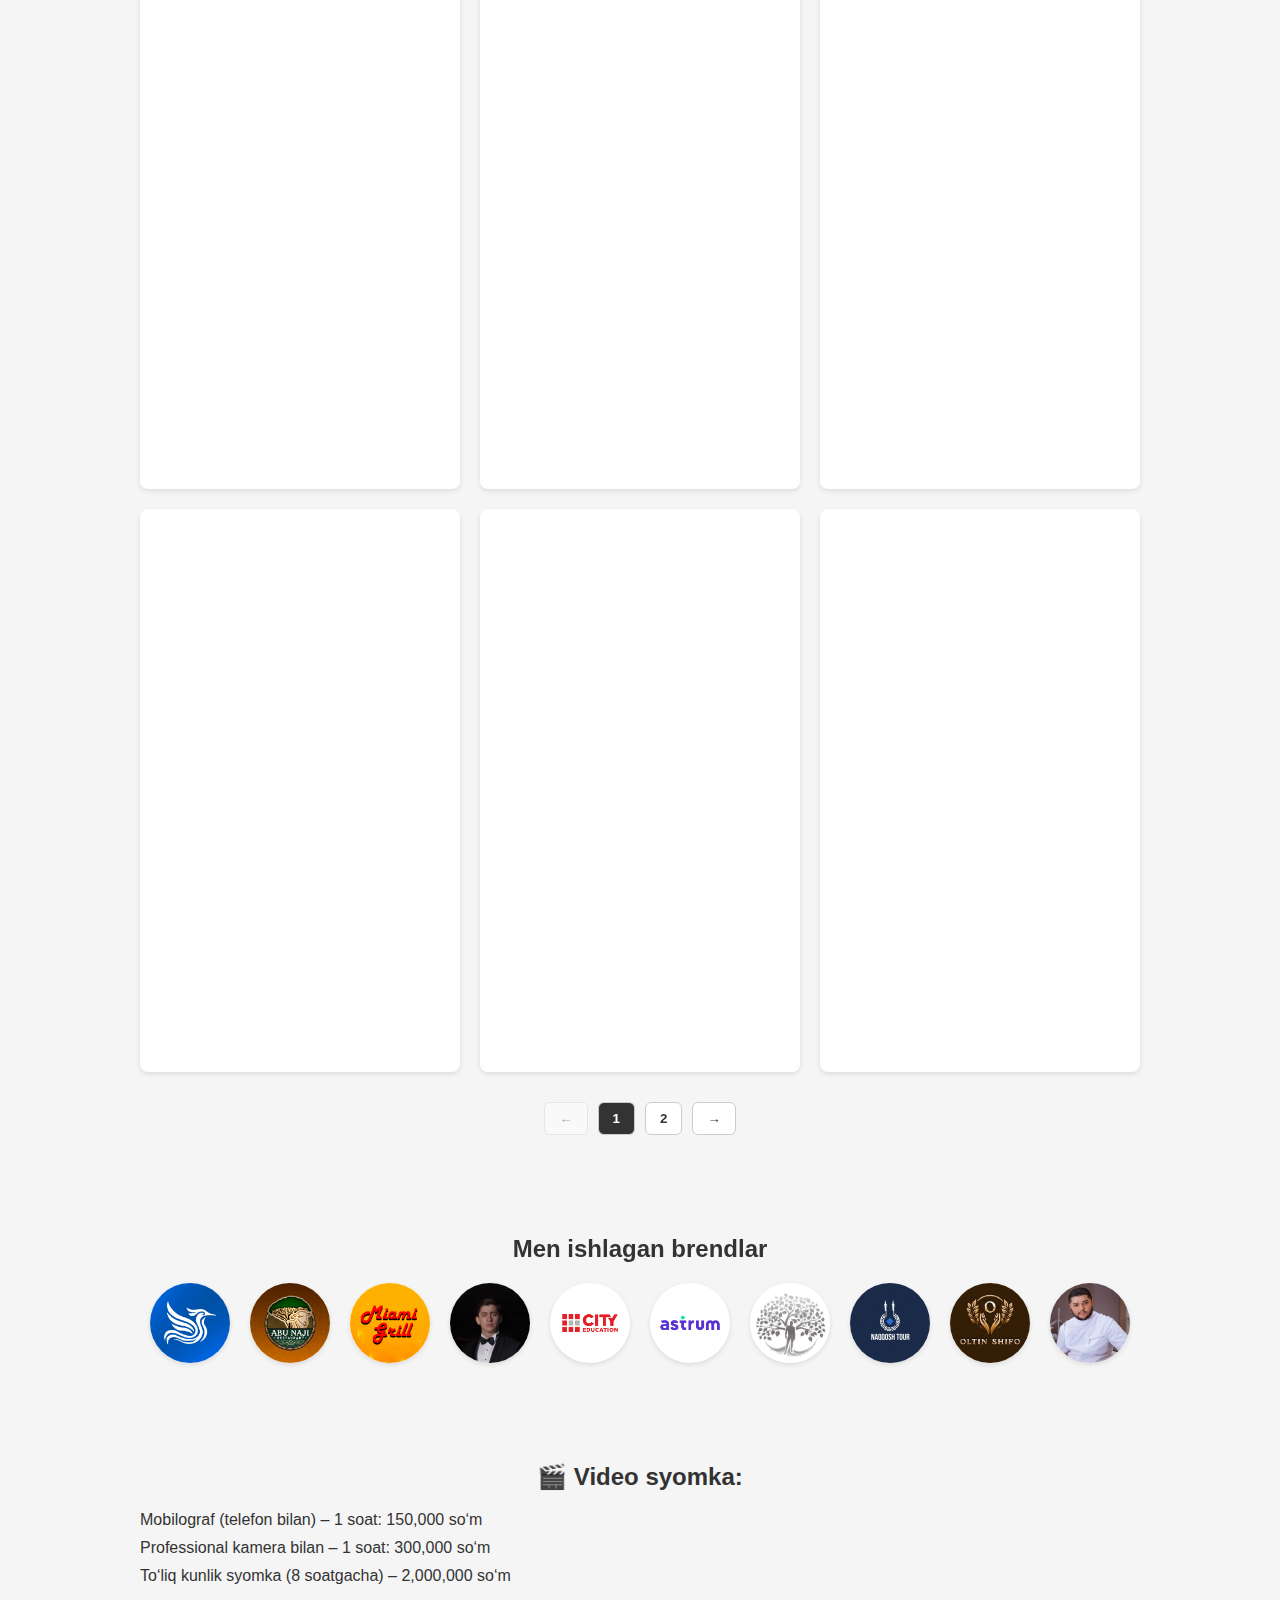
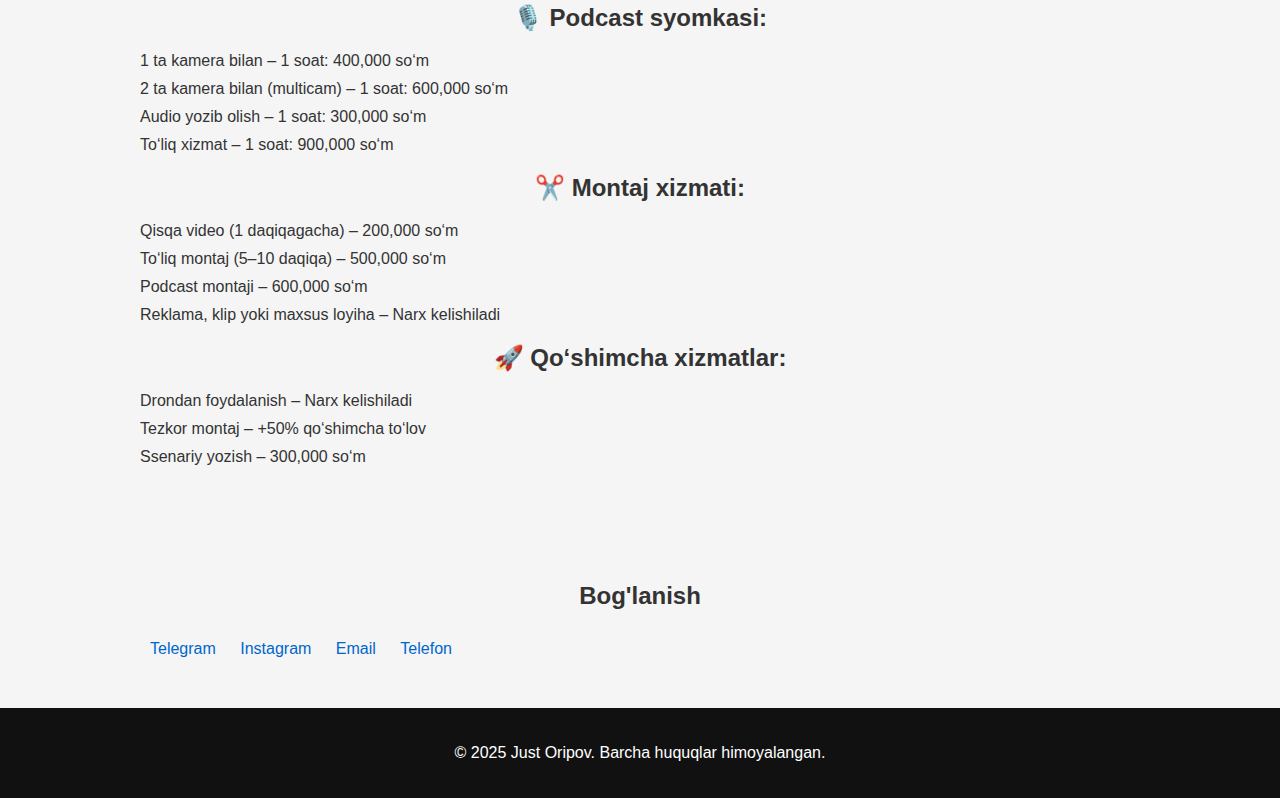
==== commit 3065fa04: "2o2" ====
--- a/index.html
+++ b/index.html
@@ -162,6 +162,10 @@
       <div class="portfolio-item">
         <iframe src="https://www.youtube.com/embed/90Yk8xTGTa4" title="YouTube Video 6"></iframe>
         <p><b>🎬 Bolalar Uchun Kulgili Vlog</b><br>🔹 Bolalar tomonidan syomka qilingan, multfilm effektlari bilan boyitilgan.</p>
+      </div>
+      <div class="portfolio-item">
+        <iframe src="https://www.youtube.com/embed/J9l8go0I5e4" title="YouTube Video 6"></iframe>
+        <p><b>🎬 Uy sotmoqchi bo'lganlar diqqatiga!</b><br>🔹 Umumiy video tayyor bo'lishiga 6soat vaqt ketgan. <br> 🔹 Video qo'yilgandan so'ng uy bir kun ichida o'z egasini topgan.</p>
       </div>
     </div>
   </section>
@@ -243,7 +247,8 @@
       "https://www.youtube.com/embed/oECbuG9kUIE",
       "https://www.youtube.com/embed/n1Dw6QNHgTs",
       "https://www.youtube.com/embed/wO3vergtOU4",
-      "https://www.youtube.com/embed/ymRdBVWC9hI"
+      "https://www.youtube.com/embed/ymRdBVWC9hI",
+      "https://www.youtube.com/embed/LWRX38GHsoc"
     ];
 
     const reelsPerPage = 6;
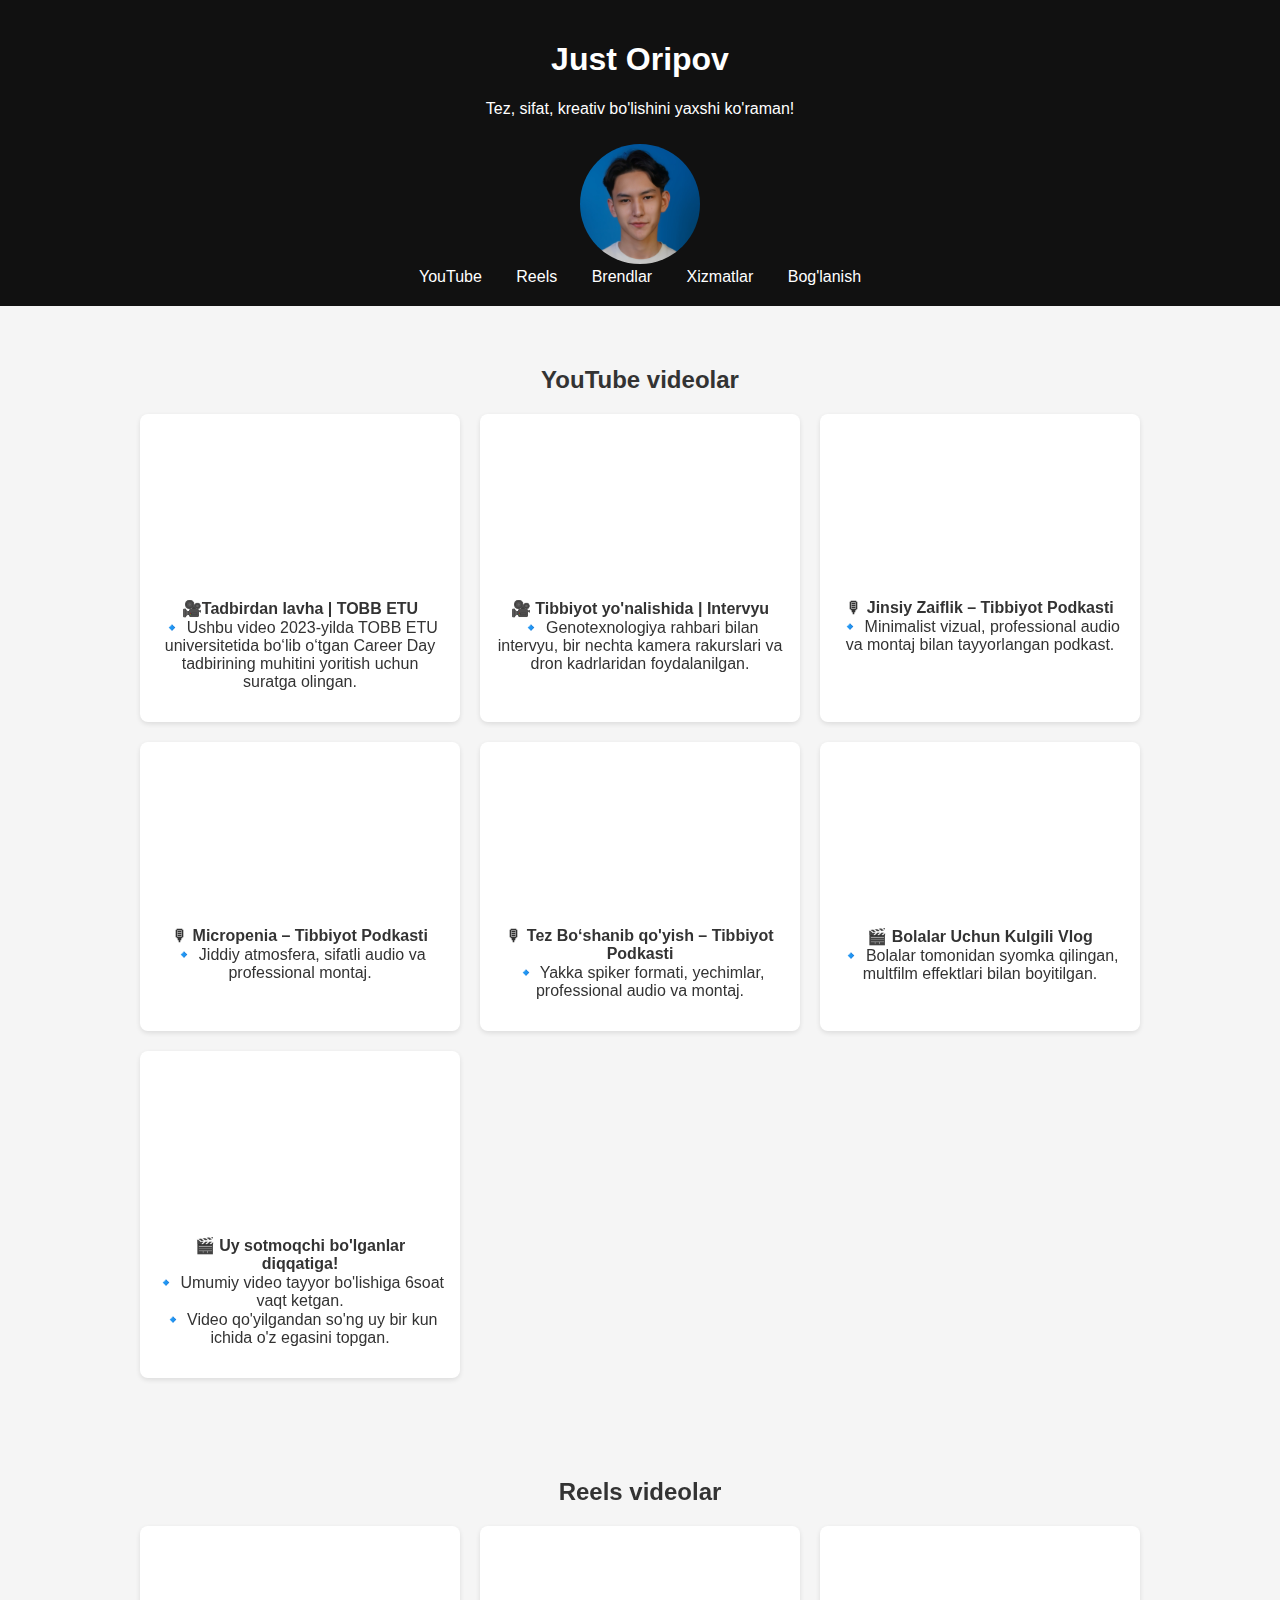
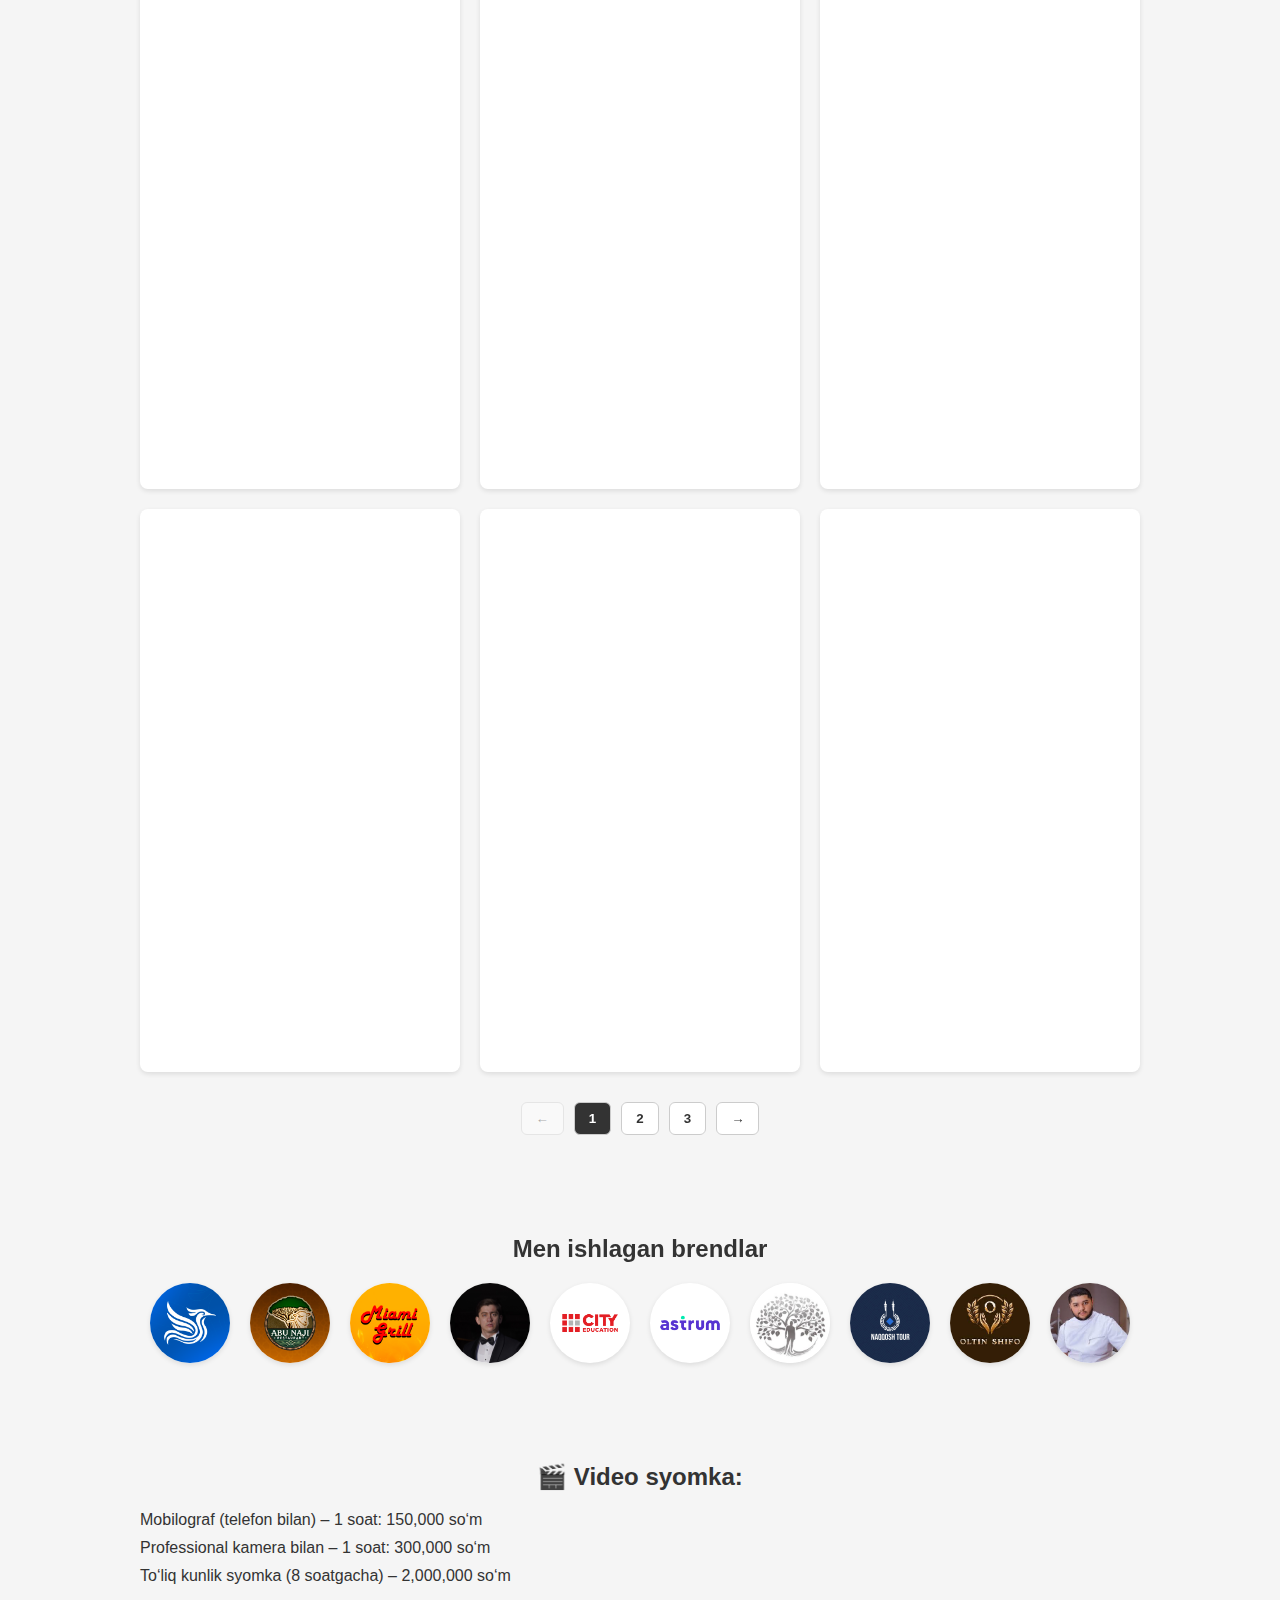
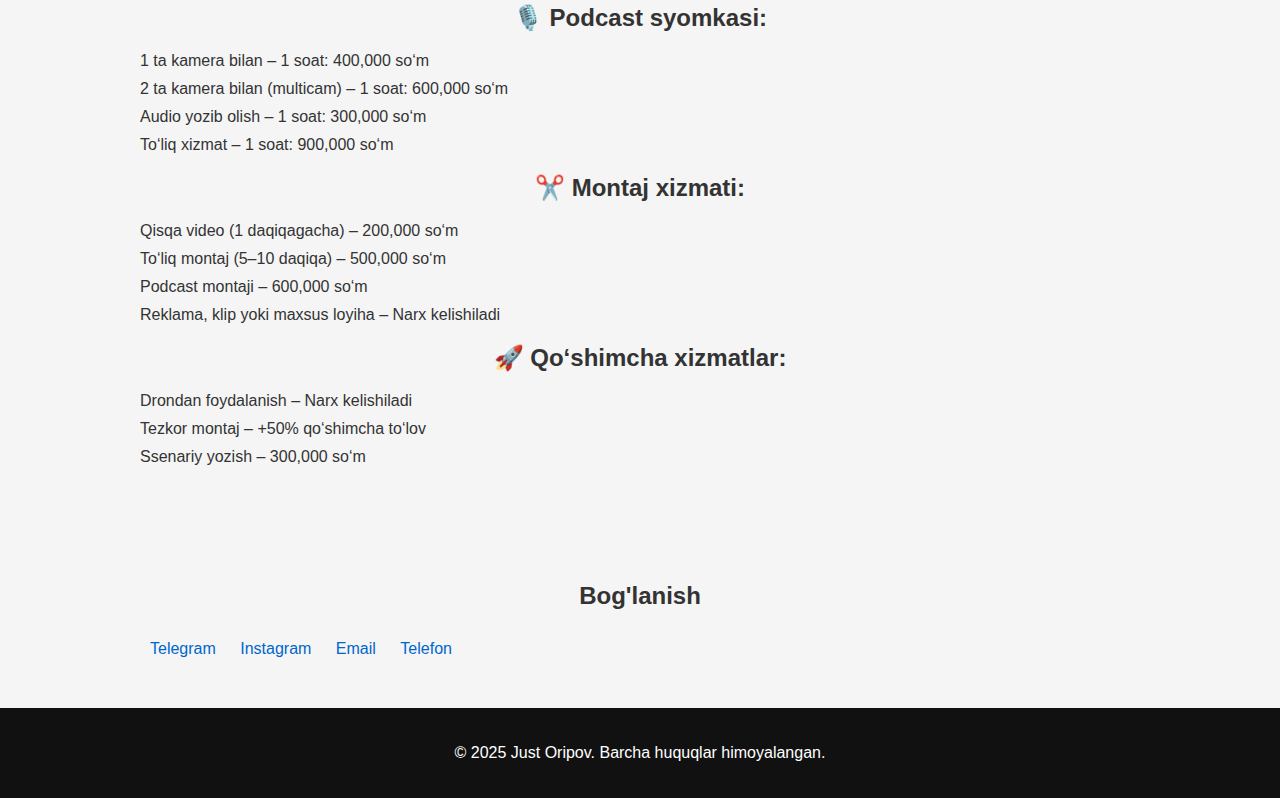
==== commit 0b229202: "af" ====
--- a/index.html
+++ b/index.html
@@ -248,7 +248,9 @@
       "https://www.youtube.com/embed/n1Dw6QNHgTs",
       "https://www.youtube.com/embed/wO3vergtOU4",
       "https://www.youtube.com/embed/ymRdBVWC9hI",
-      "https://www.youtube.com/embed/LWRX38GHsoc"
+      "https://www.youtube.com/embed/LWRX38GHsoc",
+      "https://www.youtube.com/embed/fLQTd992m6A",
+      "https://www.youtube.com/embed/c01t8ZVhVew"
     ];
 
     const reelsPerPage = 6;
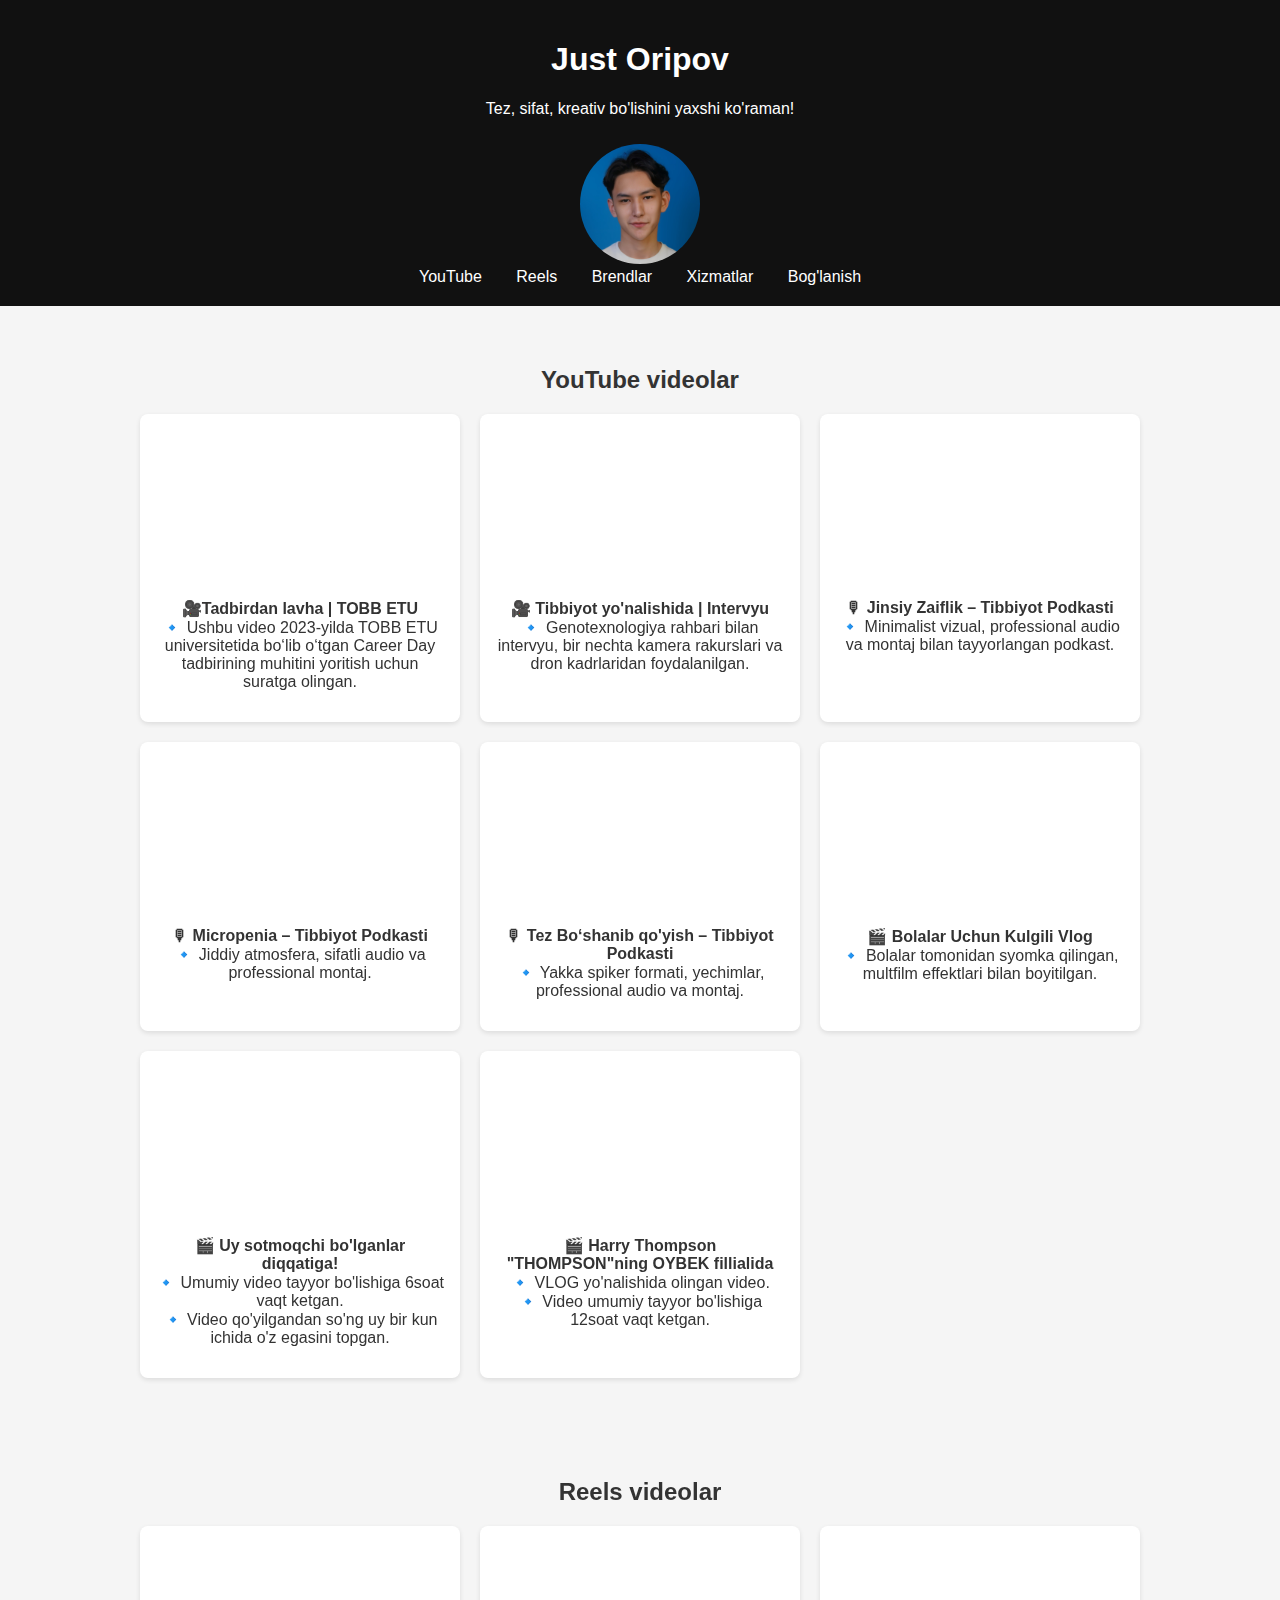
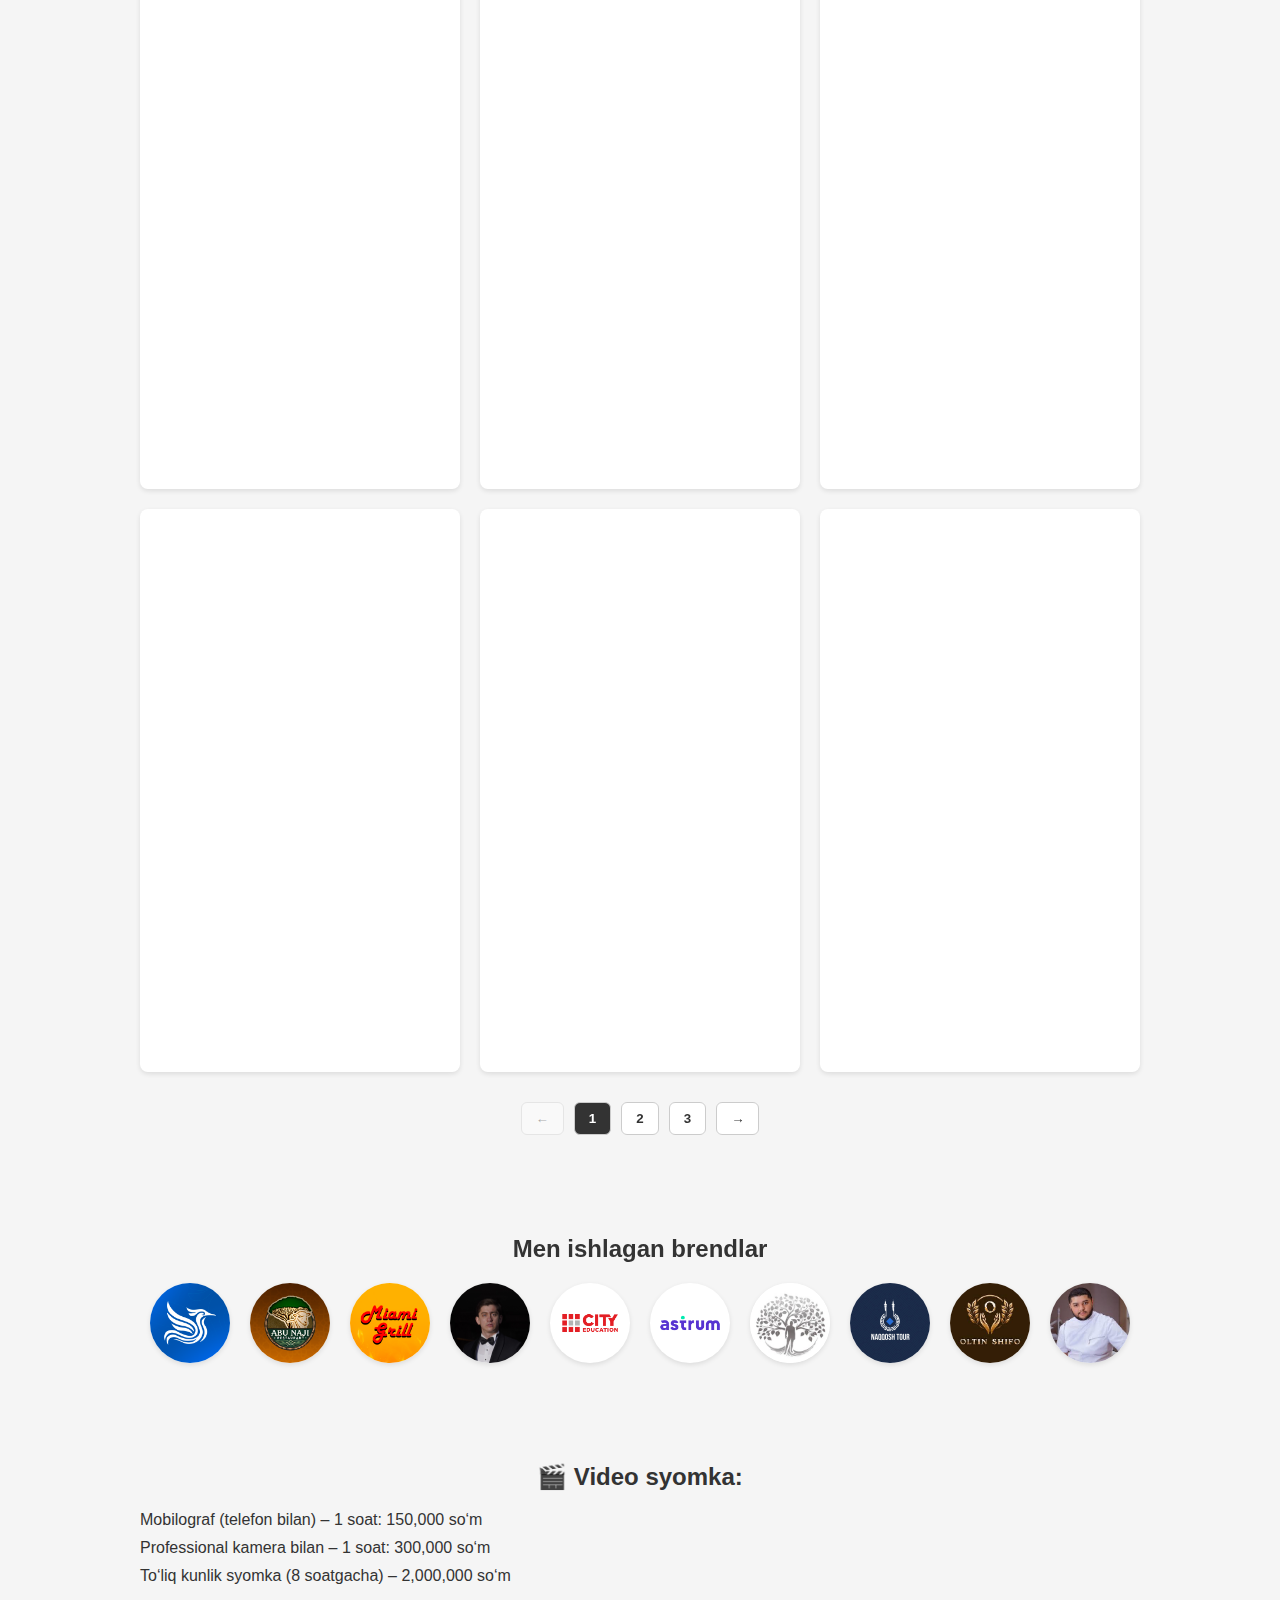
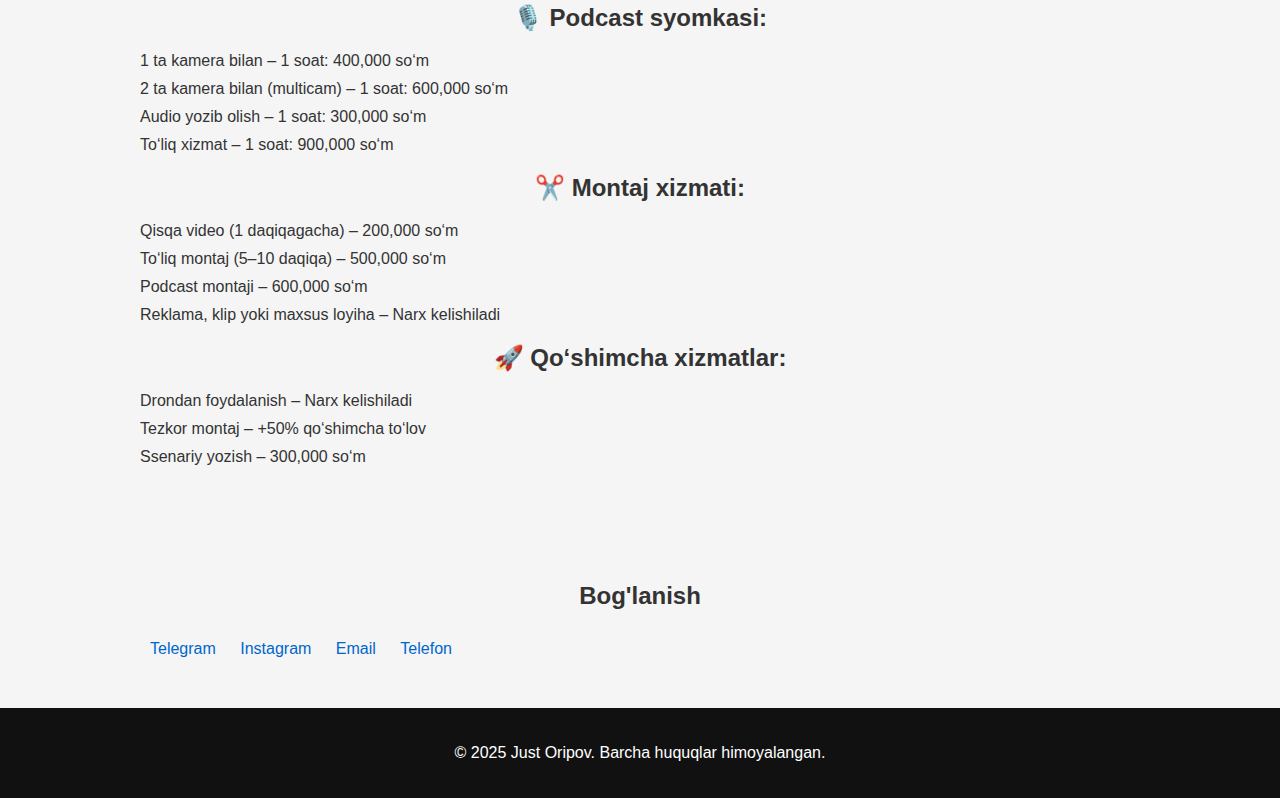
==== commit 07d6dfa2: "BLA" ====
--- a/index.html
+++ b/index.html
@@ -166,6 +166,10 @@
       <div class="portfolio-item">
         <iframe src="https://www.youtube.com/embed/J9l8go0I5e4" title="YouTube Video 6"></iframe>
         <p><b>🎬 Uy sotmoqchi bo'lganlar diqqatiga!</b><br>🔹 Umumiy video tayyor bo'lishiga 6soat vaqt ketgan. <br> 🔹 Video qo'yilgandan so'ng uy bir kun ichida o'z egasini topgan.</p>
+      </div>
+      <div class="portfolio-item">
+        <iframe src="https://www.youtube.com/embed/BKe_Tb_hjyE" title="YouTube Video 6"></iframe>
+        <p><b>🎬 Harry Thompson "THOMPSON"ning OYBEK fillialida</b><br>🔹 VLOG yo'nalishida olingan video. <br> 🔹 Video umumiy tayyor bo'lishiga 12soat vaqt ketgan.</p>
       </div>
     </div>
   </section>
